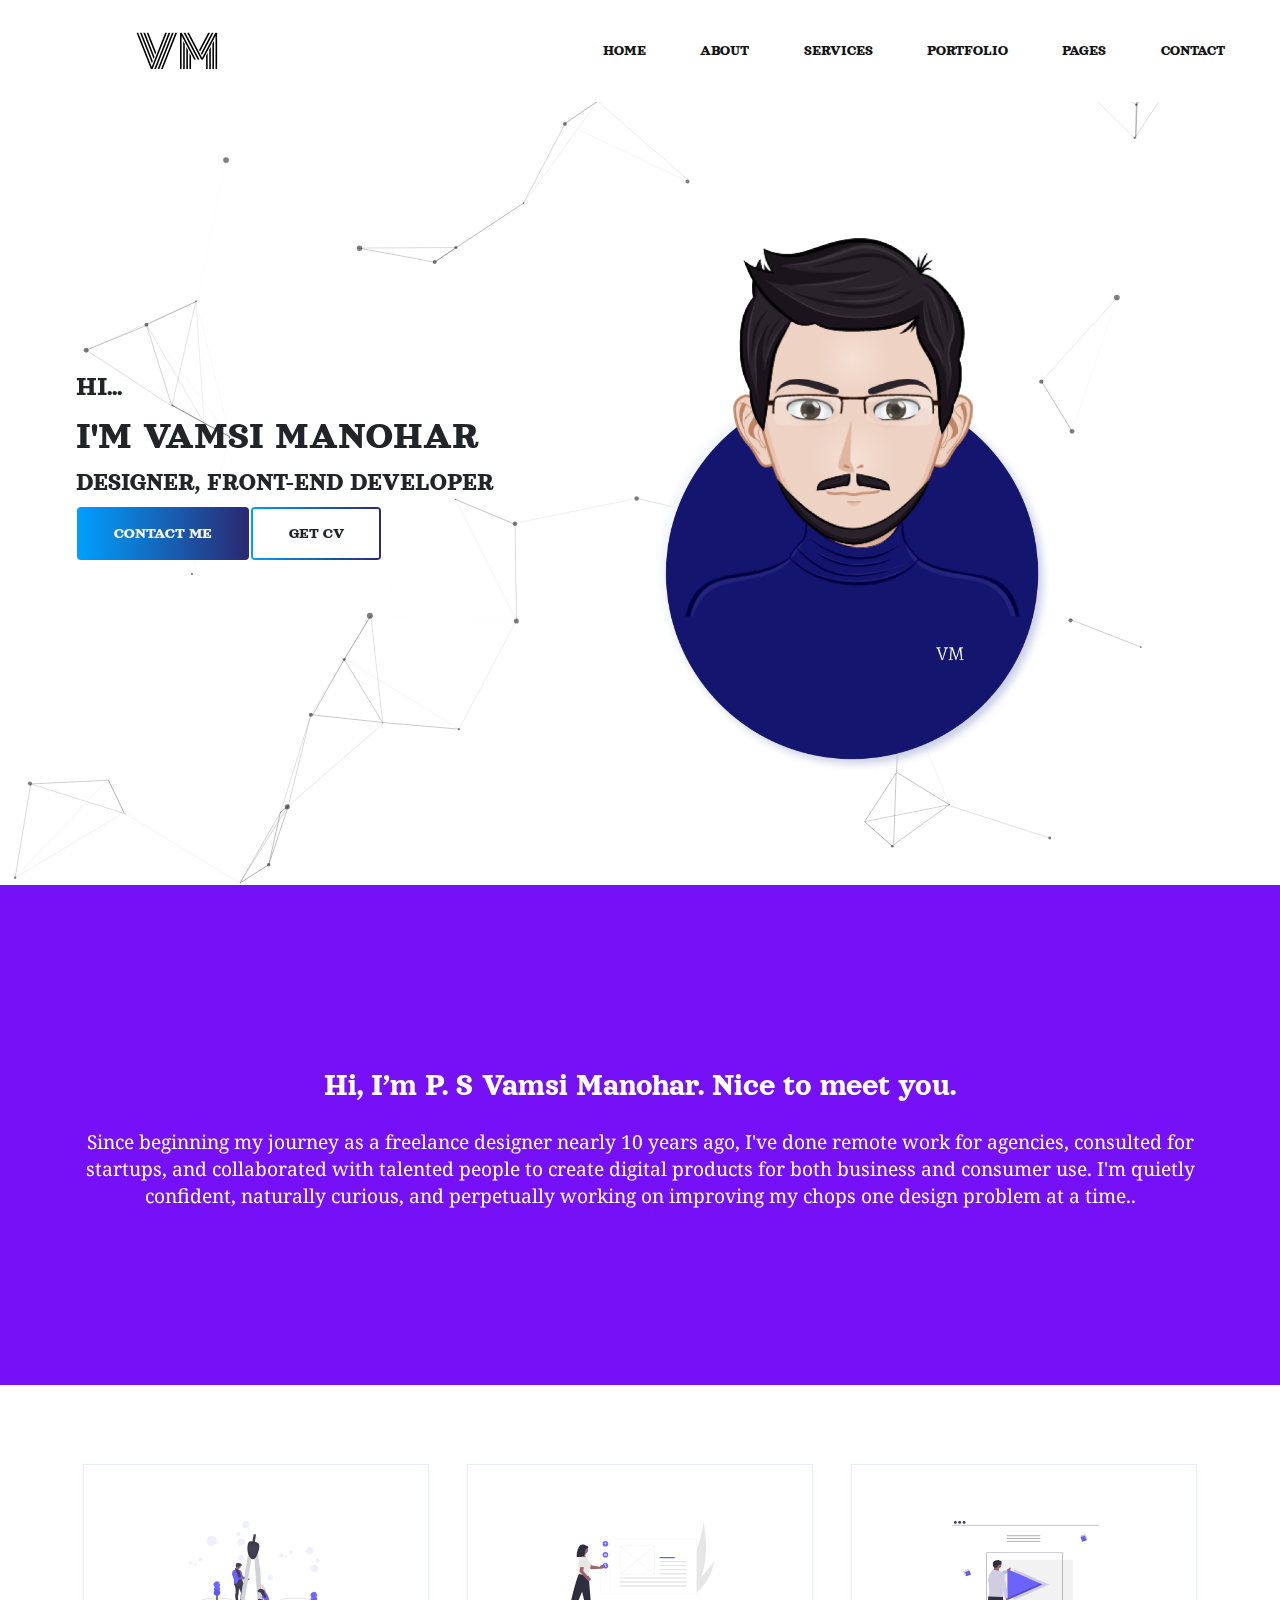
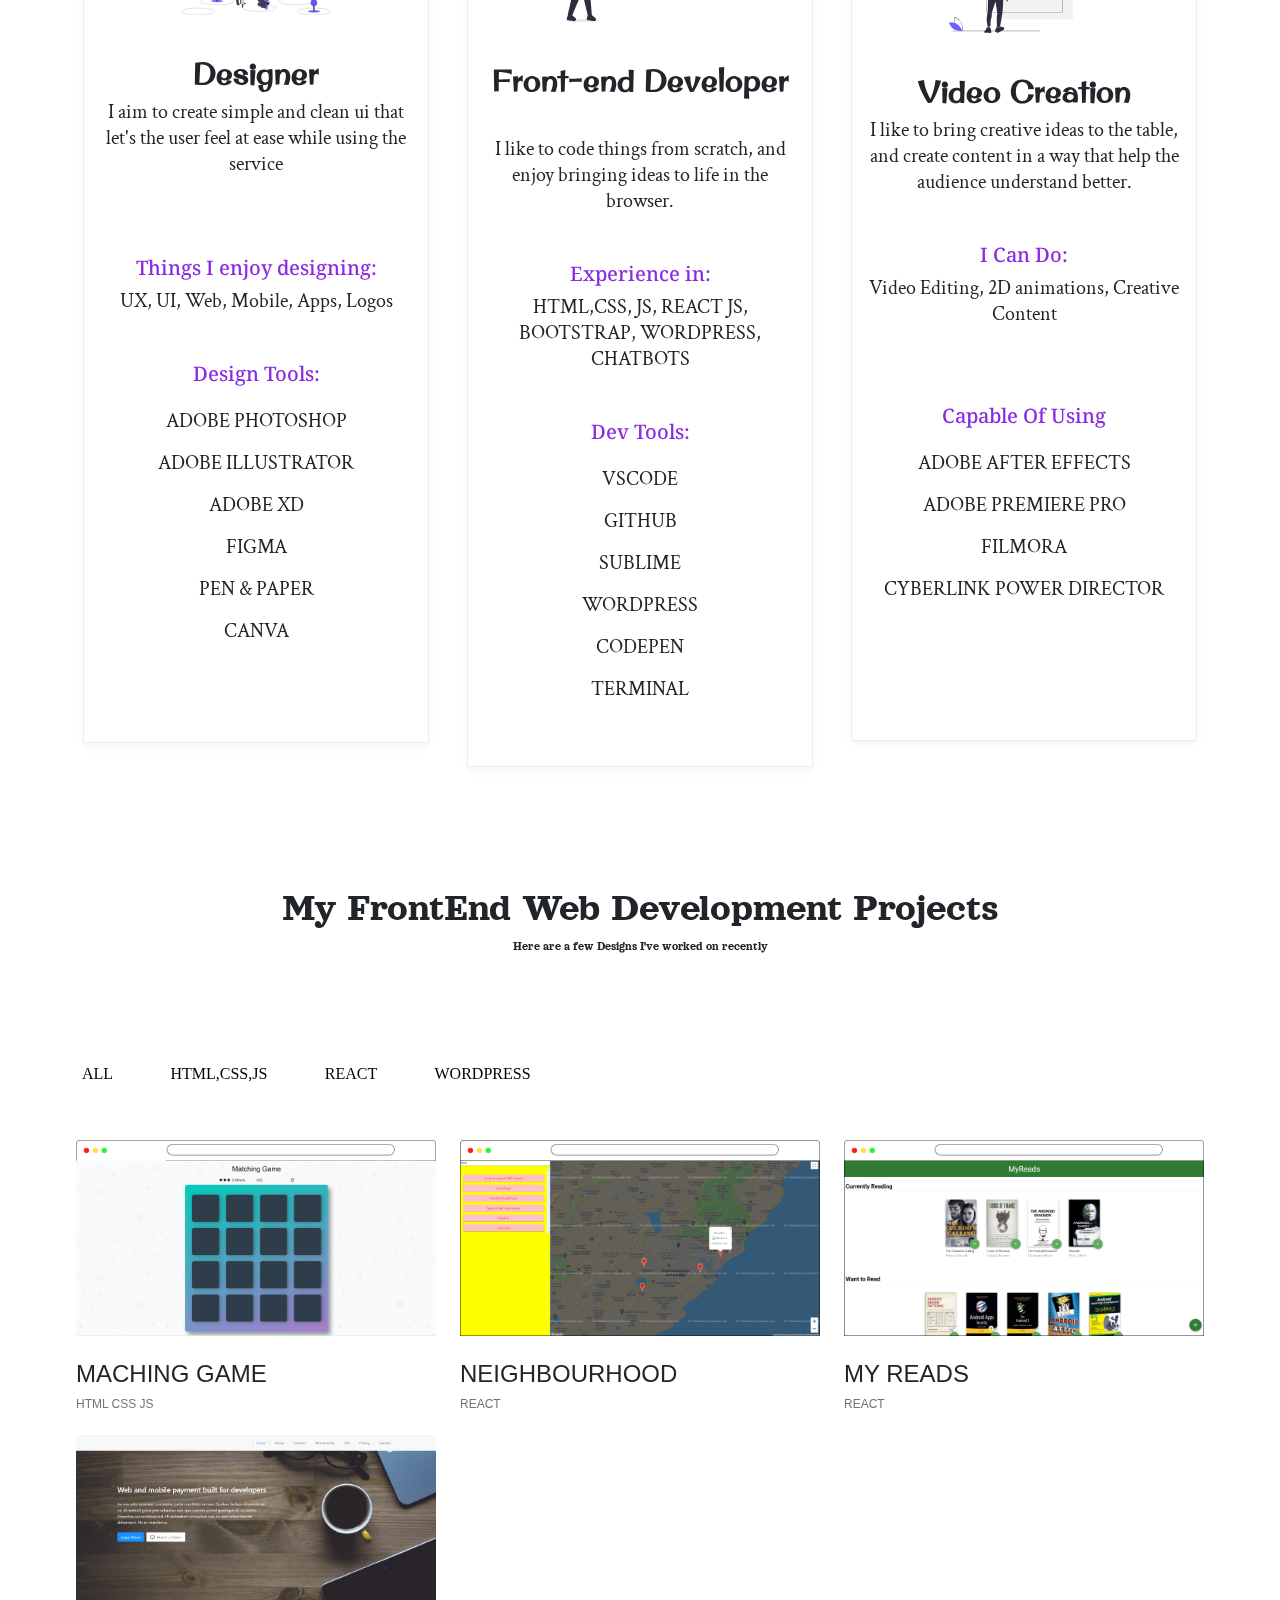
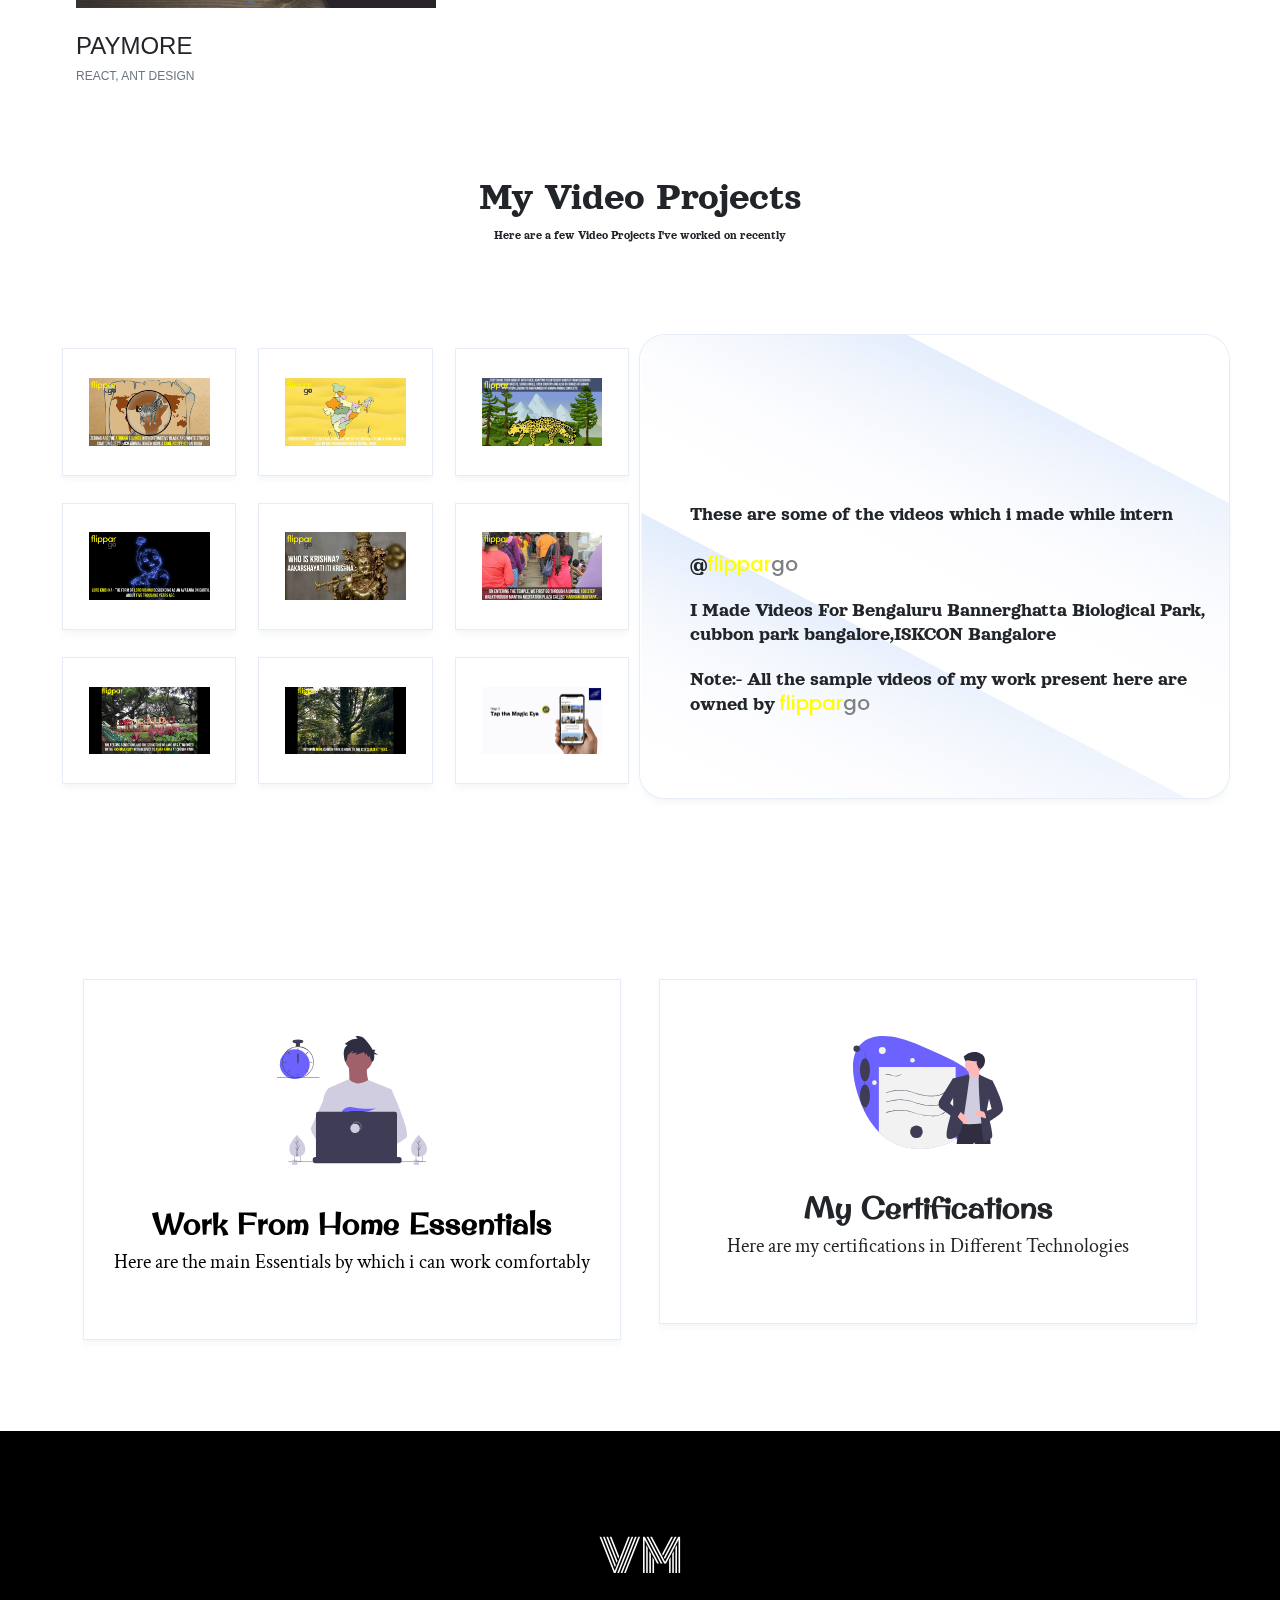
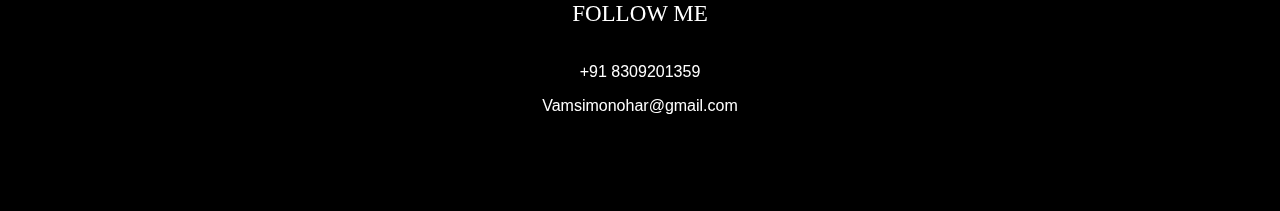
==== index.html @ 4be4fec1 "newly updated" ====
<!DOCTYPE html>
<html lang="en">
<head>
    <meta charset="UTF-8">
    <meta http-equiv="X-UA-Compatible" content="IE=edge">
    <meta name="viewport" content="width=device-width, initial-scale=1.0">
    <title>Vamsi Manohar</title>
    <link rel="stylesheet" href="./css/bootstrap.min.css">
    <link rel="stylesheet" href="style.css">
    <link rel="stylesheet" href="https://use.fontawesome.com/releases/v5.15.3/css/all.css" integrity="sha384-SZXxX4whJ79/gErwcOYf+zWLeJdY/qpuqC4cAa9rOGUstPomtqpuNWT9wdPEn2fk" crossorigin="anonymous">
    <link rel="stylesheet" href="css/ParticleStyle.css">
    <link rel="stylesheet" href="css/responsive.css">
    
</head>
<body>


  <!-----Start of Header------------------->
  <div id="particles-js"></div>
  <header class="header_area">
    <div class="main-menu">
      <nav class="navbar fixed-top navbar-expand-lg navbar-light">
          <div class="container-fluid">
            <a class="navbar-brand" id="logo" href="#"><img src="./img/VM (1).png" alt="logo"></a>
            <button class="navbar-toggler" type="button" data-bs-toggle="collapse" data-bs-target="#navbarNav" aria-controls="navbarNav" aria-expanded="false" aria-label="Toggle navigation">
              <span class="navbar-toggler-icon"></span>
            </button>
            <div class="collapse navbar-collapse" id="navbarNav">
              <ul class="navbar-nav">
                <li class="nav-item">
                  <a class="nav-link active" aria-current="page" href="#this1">Home</a>
                </li>
                <li class="nav-item">
                  <a class="nav-link" href="#">About</a>
                </li>
                <li class="nav-item">
                  <a class="nav-link" href="#">Services</a>
                </li>
                <li class="nav-item">
                  <a class="nav-link" href="#">Portfolio</a>
                </li>
                <li class="nav-item">
                  <a class="nav-link" href="#">Pages</a>
                </li>
                <li class="nav-item">
                  <a class="nav-link" href="#">Contact</a>
                </li>
              </ul>
          </div>
          </div>
        </nav>
    </div>
</header>

    <!-----End of Header------------------->

    <!-- Start main area -->

  <main class="site-main">
<!-- start banner -->
<section  class="site-banner" id="this1">
    <div  class="container">
        <div class="row">
            <div class="col-lg-6 col-md-12 site-title">
              <h3 class="title-text">HI...</h3>
                    <div class="title-text">
                        <h1 class="title-text text-uppercase">
                            I'M Vamsi Manohar
                        </h1>
                        <h4 class="title-text text-uppercase">
                          Designer, Front-end Developer 
                        </h4>
                        <div class="site-buttons">
                            <div class="d-flex flex-row flex-wrap">
                                <button type="button" class="btn button primary-button mr-4 text-uppercase" onclick="window.location.href='http://vamsimanohar.tech/pages/contactus.html';">Contact Me</button>
                                <button type="button" class="btn button secondary-button text-uppercase" >Get CV</button>
                            </div>
                        </div>
                    </div>
            </div>
            <div class="col-lg-6 col-md-12 banner-image">
                <img src="./img/avatar.png" class="img-fluid">
            </div>

        </div>
    </div>
</section>
<!-- end banner -->


<!-- start About -->
<section class="Intro-area ">
  <div class="container ">
    <div class="row">
      <div class="col-lg-12 text-center">
        <h1 class="IntroText">Hi, I’m P. S Vamsi Manohar. Nice to meet you.</h1>
        <p class="para">Since beginning my journey as a freelance designer nearly 10 years ago, I've done remote work for agencies, consulted for startups, and collaborated with talented people to create digital products for both business and consumer use. I'm quietly confident, naturally curious, and perpetually working on improving my chops one design problem at a time..</p>
      </div>
    </div>
  </div>
</section>

<section class="services-area"> 
      <div class="container services-list">
          <div class="row">
              <div class="col-lg-4 col-md-6 col-sm-12">
                  <div class="services">
                      <div class="sevices-img text-center py-4">
                          <img id="svgtype" src="./img/services/1.svg" alt="Services-1" width="150px">
                      </div>
                      <div class="card-body text-center">
                          <h5 class="stage-one">Designer</h5>
                          <p class="stage-p">
                            I aim to create simple and clean ui that let's the user feel at ease while using the service
                          </p>
                      </div>
                      <div class="card-body text-center" id="space">
                        <h5 class="stage-two">Things I enjoy designing:</h5>
                        <p class="stage-p">
                          UX, UI, Web, Mobile, Apps, Logos
                        </p>
                    </div>
                    <div class="card-body text-center" id="down1">
                      <h5 class="stage-two">Design Tools:</h5>
                      <br>
                      <p class="stage-q">
                       ADOBE PHOTOSHOP
                      </p>
                      <p class="stage-q">
                        ADOBE ILLUSTRATOR
                      </p>
                      <p class="stage-q">
                        ADOBE XD
                      </p>
                      <p class="stage-q">
                        FIGMA
                      </p>
                      <p class="stage-q">
                        PEN & PAPER
                      </p>
                      <p class="stage-q">
                        CANVA
                      </p>
                      
                  </div>
                    
                  </div>
              </div>
              <div class="col-lg-4 col-md-6 col-sm-12">
                <div class="services">
                    <div class="sevices-img text-center py-4">
                        <img src="./img/services/2.svg" alt="Services-1" width="150px">
                    </div>
                    <div class="card-body text-center">
                        <h5 class="stage-one">Front-end Developer</h5>
                        <p class="stage-p" id="space2">
                          I like to code things from scratch, and enjoy bringing ideas to life in the browser.
                        </p>
                    </div>
                    <div class="card-body text-center">
                      <h5 class="stage-two">Experience in:</h5>
                      <p class="stage-p">
                        HTML,CSS, JS, REACT JS, BOOTSTRAP, WORDPRESS, CHATBOTS
                      </p>
                  </div>
                  <div class="card-body text-center">
                    <h5 class="stage-two">Dev Tools:</h5>
                    <br>
                    <p class="stage-q">
                      VSCODE
                    </p>
                    <p class="stage-q">
                      GITHUB
                    </p>
                    <p class="stage-q">
                      SUBLIME
                    </p>
                    <p class="stage-q">
                      WORDPRESS
                    </p>
                    <p class="stage-q">
                      CODEPEN
                    </p>
                    <p class="stage-q">
                      TERMINAL
                    </p>
                    
                </div>
                  
                </div>
            </div>
            <div class="col-lg-4 col-md-6 col-sm-12">
              <div class="services">
                  <div class="sevices-img text-center py-4">
                      <img src="./img/services/3.svg" alt="Services-1" width="150px">
                  </div>
                  <div class="card-body text-center">
                      <h5 class="stage-one">Video Creation</h5>
                      <p class="stage-p">
                        I like to bring creative ideas to the table, and create content in a way that help the audience understand better.
                      </p>
                  </div>
                  <div class="card-body text-center" id="down2">
                    <h5 class="stage-two">I Can Do:</h5>
                    <p class="stage-p">
                      Video Editing, 2D animations, Creative Content
                    </p>
                </div>
                <div class="card-body text-center" id="down">
                  <h5 class="stage-two">Capable Of Using</h5>
                  <br>
                  <p class="stage-q">
                    ADOBE AFTER EFFECTS
                  </p>
                  <p class="stage-q">
                    ADOBE PREMIERE PRO
                  </p>
                  <p class="stage-q">
                    FILMORA
                  </p>
                  <p class="stage-q">
                    CYBERLINK POWER DIRECTOR
                  </p>
              </div>
                
              </div>
          </div>
          </div>
      </div>
  </div>
</section>

<section class="Intro-area1 ">
  <div class="container ">
    <div class="row">
      <div class="col-lg-12 text-center">
        <h1 class="IntroText">My FrontEnd Web Development Projects</h1>
        <p class="para">Here are a few Designs I've worked on recently</p>
      </div>
    </div>
  </div>
</section>

<section class="project-area">
  <div class="container">

      <div class="button-group">
          <button type="button" class="active" id="btn1" data-filter="*">All</button>
          <button type="button" data-filter=".popular">HTML,CSS,JS</button>
          <button type="button" data-filter=".latest">REACT</button>
          <button type="button" data-filter=".following">WORDPRESS</button>
      </div>

      <div class="row grid">
          <div class="col-lg-4 col-md-6 col-sm-12 element-item latest">
              <div class="our-project">
                  <div class="img">
                      <a class="test-popup-link" href="./img/w1.png">
                          <img src="./img/w1.png" alt="portfolio-1" class="img-fluid">
                      </a>
                  </div>
                  <div class="title py-4">
                      <h4 class="text-uppercase">Maching Game</h4>
                      <span class="text-secondary">HTML CSS JS</span>
                  </div>
              </div>
          </div>
          <div class="col-lg-4 col-md-6 col-sm-12 element-item popular">
              <div class="our-project">
                  <div class="img">
                      <a class="test-popup-link" href="./img/w2.png">
                          <img src="./img/w2.png" alt="portfolio-2" class="img-fluid">
                      </a>
                  </div>
                  <div class="title py-4">
                      <h4 class="text-uppercase">Neighbourhood</h4>
                      <span class="text-secondary">REACT</span>
                  </div>
              </div>
          </div>
          <div class="col-lg-4 col-md-6 col-sm-12 element-item popular">
              <div class="our-project">
                  <div class="img">
                      <a class="test-popup-link" href="./img/w3.png">
                          <img src="./img/w3.png" alt="portfolio-3" class="img-fluid">
                      </a>
                  </div>
                  <div class="title py-4">
                      <h4 class="text-uppercase">My Reads</h4>
                      <span class="text-secondary">REACT</span>
                  </div>
              </div>
          </div>
          <div class="col-lg-4 col-md-6 col-sm-12 element-item upcoming">
              <div class="our-project">
                  <div class="img">
                      <a class="test-popup-link" href="./img/w4.png">
                          <img src="./img/w4.png" alt="portfolio-4" class="img-fluid">
                      </a>
                  </div>
                  <div class="title py-4">
                      <h4 class="text-uppercase">PayMore</h4>
                      <span class="text-secondary">REACT, ANT DESIGN</span>
                  </div>
              </div>
          </div>
      </div>
  </div>
</section>
<br>
<br>

<section class="Intro-area1 ">
  <div class="container ">
    <div class="row">
      <div class="col-lg-12 text-center">
        <h1 class="IntroText">My Video Projects</h1>
        <p class="para">Here are a few Video Projects I've worked on recently</p>
      </div>
    </div>
  </div>
</section>

<section class="brand-area">
  <div class="container-fluid">
    <div class="row" >
      <div class="col-xl-6 col-lg-12 col-md-12">
        <div class="first-row row">
            <div class="col-lg-4 col-md-6 col-sm-6">
                <div class="single-brand">
                    <img src="./img/brands/1.png"data-bs-toggle="modal" data-bs-target="#modal1" alt="duoas">
                </div>
            </div>
            <div class="col-lg-4 col-md-6 col-sm-6">
                <div class="single-brand">
                    <img src="./img/brands/2.png" data-bs-toggle="modal" data-bs-target="#modal2" alt="Brand-2 ">
                </div>
            </div>
            <div class="col-lg-4 col-md-6 col-sm-6">
                <div class="single-brand">
                    <img src="./img/brands/3.png"data-bs-toggle="modal" data-bs-target="#modal3" alt="Brand-3 ">
                </div>
            </div>
            <div class="col-lg-4 col-md-6 col-sm-6">
                <div class="single-brand">
                    <img src="./img/brands/4.png"data-bs-toggle="modal" data-bs-target="#modal4" alt="Brand-4">
                </div>
            </div>
            <div class="col-lg-4 col-md-6 col-sm-6">
                <div class="single-brand">
                    <img src="./img/brands/5.png"data-bs-toggle="modal" data-bs-target="#modal5" alt="Brand-5 ">
                </div>
            </div>
            <div class="col-lg-4 col-md-6 col-sm-6">
                <div class="single-brand">
                    <img src="./img/brands/6.png"data-bs-toggle="modal" data-bs-target="#modal6" alt="Brand-6">
                </div>
            </div>
            <div class="col-lg-4 col-md-6 col-sm-6">
                <div class="single-brand">
                    <img src="./img/brands/7.png"data-bs-toggle="modal" data-bs-target="#modal7" alt="Brand-7 ">
                </div>
            </div>
            <div class="col-lg-4 col-md-6 col-sm-6">
                <div class="single-brand">
                    <img src="./img/brands/8.png"data-bs-toggle="modal" data-bs-target="#modal8" alt="Brand-8 ">
                </div>
            </div>
            <div class="col-lg-4 col-md-6 col-sm-6">
                <div class="single-brand">
                    <img src="./img/brands/9.png"data-bs-toggle="modal" data-bs-target="#modal9" alt="Brand-9">
                </div>
            </div>
        </div>
    </div>
      <div class="col-xl-6 col-lg-12 col-md-12 " id="redbox">
        <div class="experience-area" id="redbox-text">
            <h5 id="h5line">These are some of the videos which i made while intern @<span class="interncolor">flippar</span><span class="interncolor2">go</span></h5>
            <h5>I Made Videos For Bengaluru Bannerghatta Biological Park, cubbon park bangalore,ISKCON Bangalore</h5>
            <br>
            <h5 >Note:- All the sample videos of my work present here are owned by <span class="interncolor">flippar</span><span class="interncolor2">go</span></h5>
          </div>
          <div class="d-flex flex-row flex-wrap call-area">
            <span></span>
          </div>
        </div>
      </div>
    </div>
  </div>
</section>

<!-- Button trigger modal -->
<!-- <button type="button" class="btn btn-primary" data-bs-toggle="modal" data-bs-target="#exampleModal">
  Launch demo modal
</button> -->

<!-- Modal -->
<div class="modal fade" id="modal1">
  <div class="modal-dialog modal-dialog-centered" role="document">
    <div class="modal-content">
      <div class="modal-body">
        <video width="100%" controls>
          <source src="./video/1.mp4" type="video/mp4">
        </video>
      </div>
    </div>
  </div>
</div>

<div class="modal fade" id="modal2">
  <div class="modal-dialog modal-dialog-centered" role="document">
    <div class="modal-content">
      <div class="modal-body">
        <video width="100%" controls>
          <source src="./video/2.mp4" type="video/mp4">
        </video>
      </div>
    </div>
  </div>
</div>

<div class="modal fade" id="modal3">
  <div class="modal-dialog modal-dialog-centered" role="document">
    <div class="modal-content">
      <div class="modal-body">
        <video width="100%" controls>
          <source src="./video/3.mp4" type="video/mp4">
        </video>
      </div>
    </div>
  </div>
</div>

<div class="modal fade" id="modal4">
  <div class="modal-dialog modal-dialog-centered" role="document">
    <div class="modal-content">
      <div class="modal-body">
        <video width="100%" controls>
          <source src="./video/4.mp4" type="video/mp4">
        </video>
      </div>
    </div>
  </div>
</div>

<div class="modal fade" id="modal5">
  <div class="modal-dialog modal-dialog-centered" role="document">
    <div class="modal-content">
      <div class="modal-body">
        <video width="100%" controls>
          <source src="./video/5.mp4" type="video/mp4">
        </video>
      </div>
    </div>
  </div>
</div>

<div class="modal fade" id="modal6">
  <div class="modal-dialog modal-dialog-centered" role="document">
    <div class="modal-content">
      <div class="modal-body">
        <video width="100%" controls>
          <source src="./video/6.mp4" type="video/mp4">
        </video>
      </div>
    </div>
  </div>
</div>

<div class="modal fade" id="modal7">
  <div class="modal-dialog modal-dialog-centered" role="document">
    <div class="modal-content">
      <div class="modal-body">
        <video width="100%" controls>
          <source src="./video/7.mp4" type="video/mp4">
        </video>
      </div>
    </div>
  </div>
</div>

<div class="modal fade" id="modal8">
  <div class="modal-dialog modal-dialog-centered" role="document">
    <div class="modal-content">
      <div class="modal-body">
        <video width="100%" controls>
          <source src="./video/8.mp4" type="video/mp4">
        </video>
      </div>
    </div>
  </div>
</div>

<div class="modal fade" id="modal9">
  <div class="modal-dialog modal-dialog-centered" role="document">
    <div class="modal-content">
      <div class="modal-body">
        <video width="100%" controls>
          <source src="./video/9.mp4" type="video/mp4">
        </video>
      </div>
    </div>
  </div>
</div>

</div>

<!-- PLACE Here -->



<section class="services-area"> 
  <div class="container services-list">
      <div class="row">
          <div class="col-lg-6 col-md-6 col-sm-12">
            <a href="https://google.com" style="color: black; text-decoration: none;" >
              <div class="services">
                  <div class="sevices-img text-center py-4">
                      <img id="svgtype" src="./img/services/4.svg" alt="Services-1" width="150px">
                  </div>
                  <div class="card-body text-center">
                      <h5 class="stage-one">Work From Home Essentials</h5>
                      <p class="stage-p">
                        Here are the main Essentials by which i can work comfortably
                      </p>
                    </div>  
              </div>
            </a>
          </div>
          <div class="col-lg-6 col-md-6 col-sm-12">
            <a href="./pages/certificate.html" style="color: black; text-decoration: none;" ></a>
            <div class="services">
                <div class="sevices-img text-center py-4">
                    <img src="./img/services/5.svg" alt="Services-1" width="150px">
                </div>
                <div class="card-body text-center">
                    <h5 class="stage-one">My Certifications</h5>
                    <p class="stage-p">
                      Here are my certifications in Different Technologies
                    </p>
                </div> 
            </div>
            <br>
            <br>
          </a>
        </div>
      </div>
  </div>
</div>
</section>


<!-- END OF THIS -->


<!-- end about -->


  </main>
  <footer class="footer-area">
    <div class="container">
        <div class="">
            <div class="site-logo text-center py-4">
                <a href="#"><img src="./img/VM (2).png" alt="logo"></a>
            </div>
            <div class="social text-center">
                <h5 class="text-uppercase">Follow me</h5>
                <a href="https://github.com/vamsimanohar9"><i class="fab fa-github"></i></a>
                <a href="https://www.linkedin.com/in/itsmevamsi/"><i class="fab fa-linkedin"></i></a>
                <a href="https://www.instagram.com/vamsi.manohar/"><i class="fab fa-instagram"></i></a>
                <a href="https://www.youtube.com/newlycharge"><i class="fab fa-youtube"></i></a>
            </div>
            <div class="copyrights text-center">
                <p class="para5">
                    +91 8309201359
                </p>
                <p class="para5">
                  Vamsimonohar@gmail.com
              </p>
            </div>
        </div>
    </div>
</footer>
  <!-- End Main area -->
  <!----Jquery File-->
    <script src="./js/jquery.3.4.1.js"></script>

  <!----Bootstrap js file-->
  <script src="./js/bootstrap.min.js"></script>  
  <script>
    particlesJS.load('particles-js', 'particles.json',
        function(){
            console.log("particles.json loaded...");
        });
    </script>
  <script src="./js/cdn.js"></script>
  <script src="./js/particleStyle.js"></script>
  <script src="./js/isotope.js"></script>
  <script src="./js/main.js"> </script>
</body>
</html>
---- style.css ----
@import url(./fonts.css);
@import url("https://fonts.googleapis.com/css2?family=Orelega+One&display=swap");
@import url("https://fonts.googleapis.com/css2?family=Noto+Serif&family=Original+Surfer&display=swap");
@import url("https://fonts.googleapis.com/css2?family=Original+Surfer&display=swap");
@import url("https://fonts.googleapis.com/css2?family=Crimson+Text:ital@1&display=swap");
@import url("https://fonts.googleapis.com/css2?family=Poppins:wght@600&display=swap");

/* main css portion */

html,
body {
  margin: 0%;
  box-sizing: border-box;
  width: 100%;
  height: 100%;
}

/* CSS Variables */

:root {
  --primary-color: #4458dc;
  --primary-color2: #470bbe;
  --title-color: #141313;
  --text-color: #777777;
  --border-color: #201f1f17;
  --gradient-color: linear-gradient(90deg, #009ffd 0%, #2a2a72 100%);
  --shadow-color: 0px 10px 30px rgba(118, 85, 225, 0.3);
  --box-shadow: 0px 10px 30px rgba(57, 56, 61, 0.205);

  /* font family variables. */
  --roboto: "Roboto", cursive;
}

/* main css portion */

.navbar-nav {
  margin-left: auto;
}
.header_area {
  padding-bottom: 120px;
}

/* Start Navigation */

.header_area .main-menu .navbar .navbar-brand {
  padding: 0 2rem 0 5rem;
}

.header_area .main-menu .navbar {
  padding: 1rem 10rem;
  background-color: white;
}

.header_area .main-menu .nav-item .nav-link {
  font-size: 15px;
  font-family: "Orelega One", cursive;
  text-transform: uppercase;
  padding: 1.7rem;
  color: var(--title-color);
}

.header_area .main-menu .navbar-nav .active a {
  background: var(--gradient-color);
  -webkit-background-clip: text;
  -webkit-text-fill-color: transparent;
  background-clip: text;
}

.header_area .main-menu .navbar-nav a:hover {
  background: var(--gradient-color);
  -webkit-background-clip: text;
  -webkit-text-fill-color: transparent;
  background-clip: text;
}

/* end navigation */
/* End Navigation */

/* Start Main Area */

/* banner-area */
.site-main .site-banner {
}
.site-main .site-banner .site-title h3 {
  padding-top: 250px;
  font-family: "Orelega One", cursive;
}

.site-main .site-banner .site-title h4 {
  font-size: 25px;
  font-family: "Orelega One", cursive;
}

.site-main .site-banner .banner-image > img {
  padding: 7rem 0;
  width: 25rem;
}

.title-text {
  font: normal bold 50px;
  font-family: "Orelega One", cursive;
}

.button {
  padding: 0.8rem 2.2rem;
  position: relative;
  border: 3px solid transparent;
  border-radius: 4px;
}

.button.primary-button {
  background: var(--gradient-color);
  background-clip: padding-box;
  color: whitesmoke;
  transition: background 0.6s ease;
}

.button.primary-button:hover {
  background: white;
  background-clip: padding-box;
  color: black;
}

.button.primary-button::after,
.button.secondary-button::after {
  position: absolute;
  top: -2px;
  left: -2px;
  bottom: -2px;
  right: -2px;
  background: var(--gradient-color);
  content: "";
  z-index: -1;
  border-radius: 4px;
}

.button.secondary-button {
  background: white;
  background-clip: padding-box;
  transition: background 0.6s ease;
}

.button.secondary-button:hover {
  background: var(--gradient-color);
  color: white;
  box-shadow: (--box-shadow);
}

/* end banner area */

/* start About */
.aboutArea {
  padding-top: 100px;
}

.abouttext {
  width: 200px;
  font-size: 50px;
  text-transform: uppercase;
}

/* end about */

.site-main .Intro-area {
  background-color: #7510f7;
  position: relative;
  display: grid;
  place-items: center;
  height: 500px;
}
.site-main .Intro-area .IntroText {
  color: white;
  font-family: "Orelega One", cursive;
  padding-top: 20px;
  font-size: 2rem;
}

.site-main .Intro-area .para {
  font-size: 1.2rem;
  font-family: "Noto Serif", serif;
  padding-top: 15px;
  color: white;
}
/* End Main area */

/* Services Area */

.site-main > .services-area .services {
  background: white;
  box-shadow: 0 5px 5px 0 rgb(233 240 243 / 50%), 0 0 0 1px #e6ecf8;
  padding: 2rem 0;
  margin: 5rem 0.5rem;
  transition: box-shadow 0.7s ease;
}

.site-main > .services-area .services:hover {
  box-shadow: var(--box-shadow);
}

.stage-one {
  font-family: "Original Surfer", cursive;
  font-weight: bold;
  font-size: 30px;
}

.stage-p {
  font-family: "Crimson Text", serif;
  font-size: 20px;
}

.stage-two {
  color: blueviolet;
  font-family: "Noto Serif", serif;
}
.stage-q {
  font-family: "Crimson Text", serif;
  font-size: 20px;
}
#space {
  padding-top: 47px;
}
#space2 {
  padding-top: 30px;
}

#down {
  padding-bottom: 90px;
}
#down2 {
  padding-bottom: 45px;
}
#down1 {
  padding-bottom: 50px;
}
/* Start Brand Area */

.site-main .brand-area {
  padding-left: 20rem;
  padding-top: 5rem;
  margin-bottom: 4rem;
}

.site-main .brand-area .first-row .col-lg-4 {
  display: flex;
  justify-content: center;
}

.site-main .brand-area .first-row .col-lg-4 > .single-brand {
  box-shadow: 0 5px 5px 0 rgb(233 240 243 / 50%), 0 0 0 1px #e6ecf8;
  text-align: center;
  padding: 1.8rem 0rem;
  margin: 0.9rem 0;
  cursor: pointer;
  transition: transform 0.4s ease;
}

.site-main .brand-area .first-row .col-lg-4 > .single-brand > img {
  width: 70%;
}

.site-main .brand-area .first-row .col-lg-4 > .single-brand:hover {
  box-shadow: var(--box-shadow);
  transform: scale(1.1);
}
#redbox {
  display: flex;
  align-items: center;
  justify-content: center;
  font-family: "Orelega One", cursive;
  padding-left: 50px;
  border-radius: 25px;
  background: url(../img/BG-2.jpg);
  box-shadow: 0 5px 5px 0 rgb(233 240 243 / 50%), 0 0 0 1px #e6ecf8;
}

#redbox-text {
  padding-top: 5rem;
}
#brand-row {
  padding-top: 6rem;
}

#h5line {
  line-height: 50px;
}
.interncolor {
  color: yellow;
  font-family: "Poppins", sans-serif;
}
.interncolor2 {
  font-family: "Poppins", sans-serif;
  color: gray;
}

.site-main .project-area .button-group button {
  background: transparent;
  border: none;
  font: normal 500 16px/130px var(--roboto);
  text-transform: uppercase;
}

.site-main .project-area .button-group button + button {
  padding-left: 3rem;
}

.Intro-area1 {
  font-family: "Orelega One", cursive;
  margin-bottom: 3%;
  margin-top: 3%;
}

footer.footer-area {
  padding: 5rem 0;
  background: black;
}

footer.footer-area .social h5 {
  font: normal 500 23px/ 30px var(--roboto);
  color: white;
}

footer.footer-area .social a > i {
  font-size: 22px;
  padding: 2rem;
  color: white;
}

footer.footer-area .social a:hover > i {
  color: var(--gradient-color);
}
.para5 {
  color: white;
  font-size: 1rem;
}
.wow1 {
  box-shadow: 0 2px 4px 0 rgba(0, 0, 0, 0.2), 0 6px 20px 0 rgba(0, 0, 0, 0.19);
}
.wow2 {
  box-shadow: 0 2px 4px 0 rgba(0, 0, 0, 0.2), 0 6px 20px 0 rgba(0, 0, 0, 0.19);
}

.boxcontainer {
  margin: 0;
  display: flex;
  justify-content: center;
  align-items: center;
  width: 90%;
  display: grid;
  grid-gap: 50px;
}
/* End Brand Area */
/* End Services Area */
---- css/ParticleStyle.css ----
/* ---- reset ---- */
body {
  margin: 0;
  font: normal 75% Arial, Helvetica, sans-serif;
}
canvas {
  display: block;
  vertical-align: bottom;
} /* ---- particles.js container ---- */
#particles-js {
  z-index: -1;
  position: absolute;
  width: 100%;
  height: 100%;
  background-color: #ffffff;
  background-image: url("");
  background-repeat: no-repeat;
  background-size: cover;
  background-position: 50% 50%;
}
---- css/responsive.css ----
/* if the viewport is equal to 340px or less than that */
@media only screen and (max-width: 340px) {
  .header_area .main-menu .navbar,
  .header_area .main-menu .navbar .navbar-brand,
  .site-main .subscribe-us-area .subscribe .subscribe-title,
  .site-main .subscribe-us-area .subscribe .subscribe-title p,
  h4,
  .site-main .services-area,
  .site-main .subscribe-us-area .subscribe {
    padding: 2%;
    margin: 0%;
  }

  .site-main .site-banner .site-title h1 {
    font-size: 41px;
  }

  .site-main .subscribe-us-area .subscribe form .input-textbox input {
    width: 15rem !important;
  }

  .site-main > .services-area .services {
    width: 13rem;
  }
}

/* if the viewport is equal to 340px or less than that */
@media only screen and (max-width: 792px) {
  .site-main .about-area .about-title h2 > span {
    font-size: 31px;
    letter-spacing: 10px;
  }

  .site-main .brand-area .experience-area .years-area {
    padding-left: 1%;
    width: 49%;
  }

  .site-main .brand-area .experience-area .bg-panel {
    margin-left: 30%;
    width: 80%;
  }

  .site-main .brand-area .experience-area .call-area {
    padding-left: 3%;
  }

  .site-main .project-area .button-group button {
    font: normal 500 18px/40px var(--roboto);
  }

  .site-main .about-area .about-title p {
    padding: 0%;
  }

  .site-main .subscribe-us-area .subscribe form .input-textbox input {
    width: 20rem;
    margin: 5%;
  }
}

/* if the viewport is equal to 1910px or less than that */
@media only screen and (max-width: 1910px) {
  .header_area .main-menu .navbar {
    padding: 1rem;
  }

  .container {
    max-width: 90%;
  }

  .site-main .brand-area,
  .site-main .services-area .services-title,
  .site-main .about-area {
    padding: 3% 4%;
  }
}
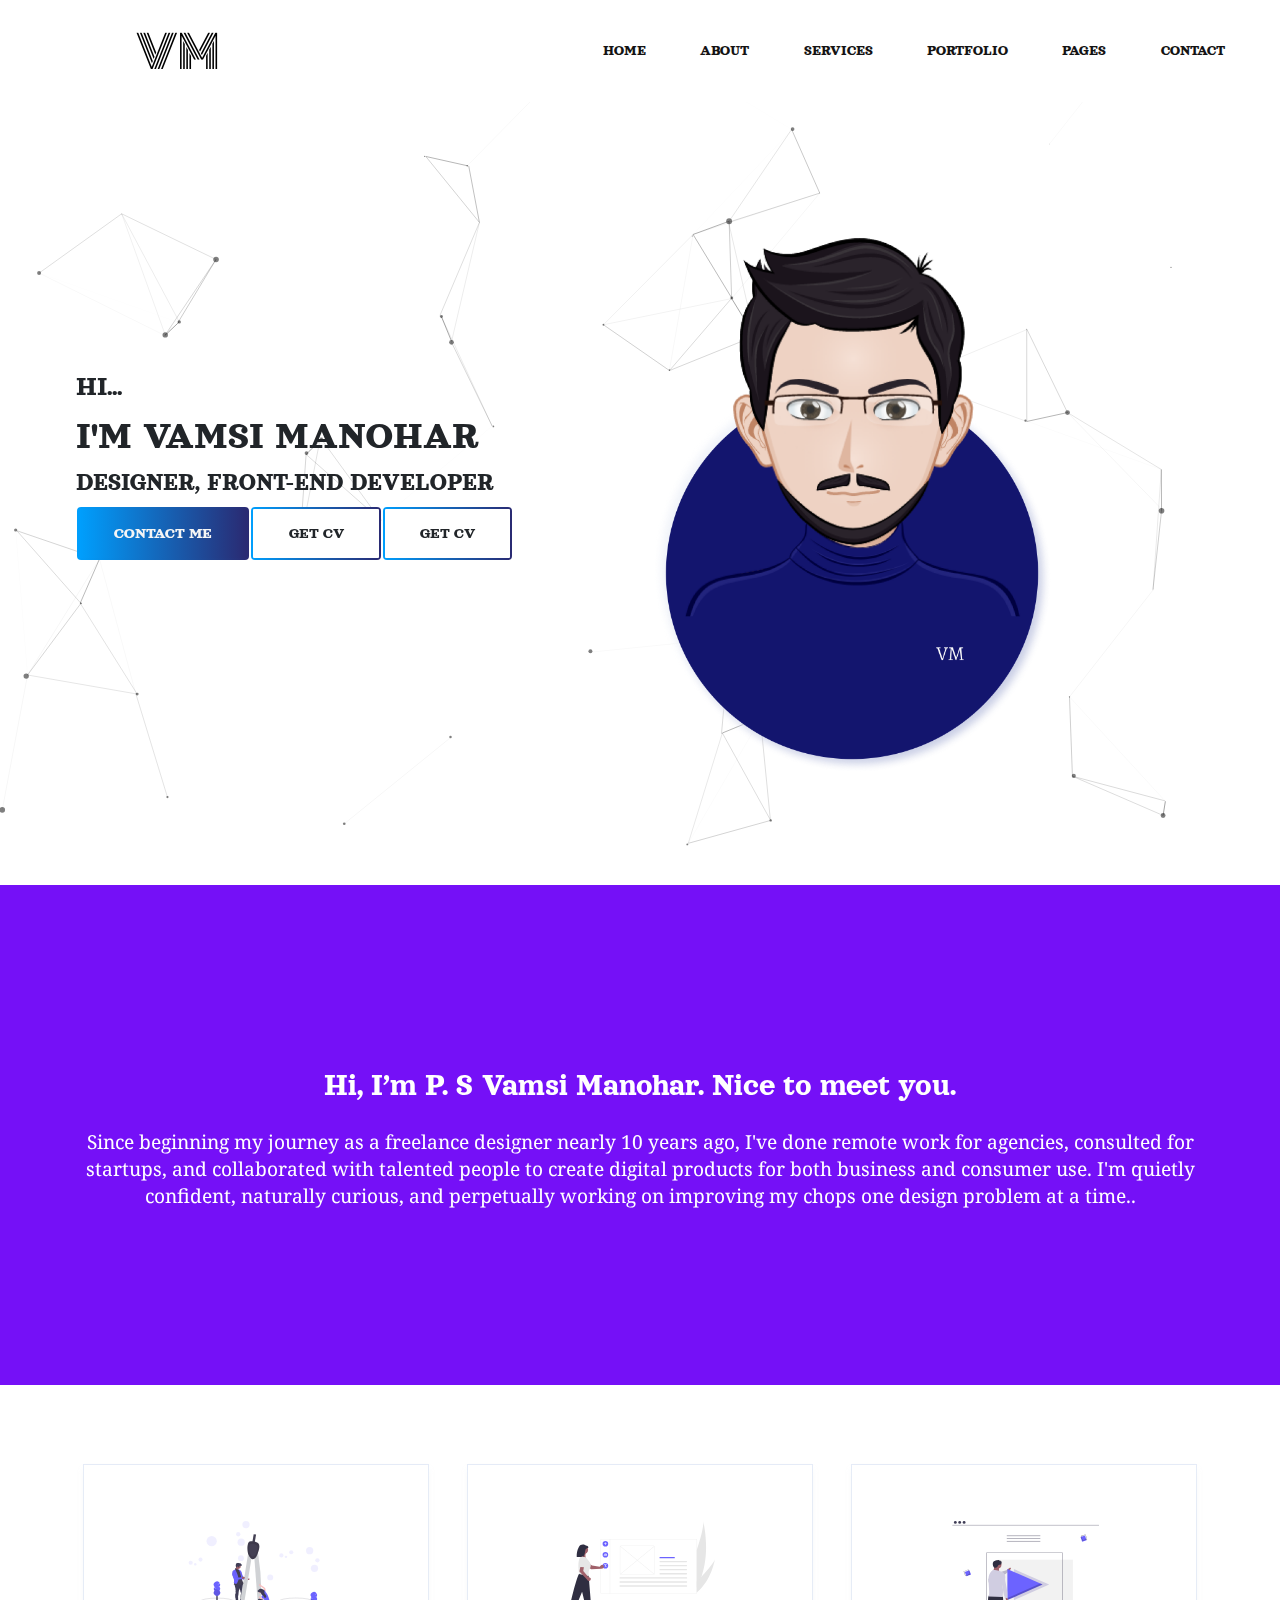
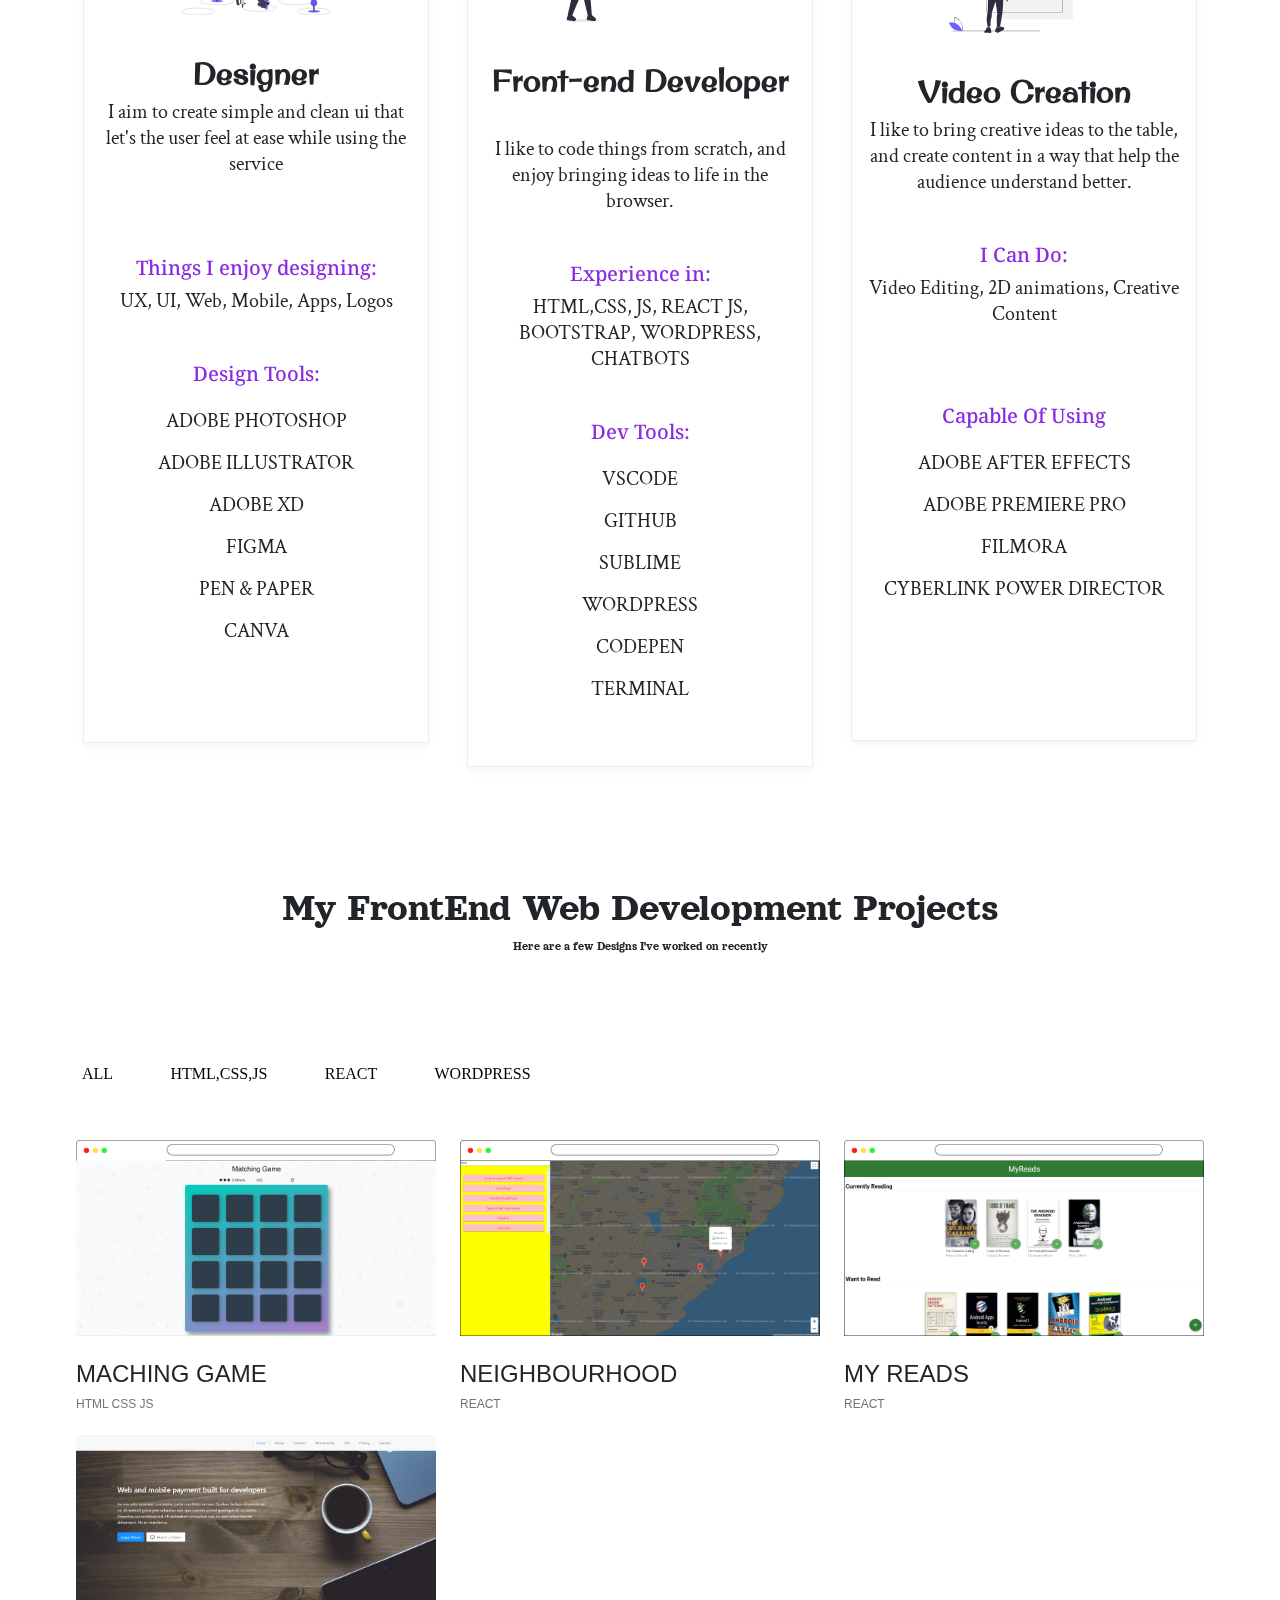
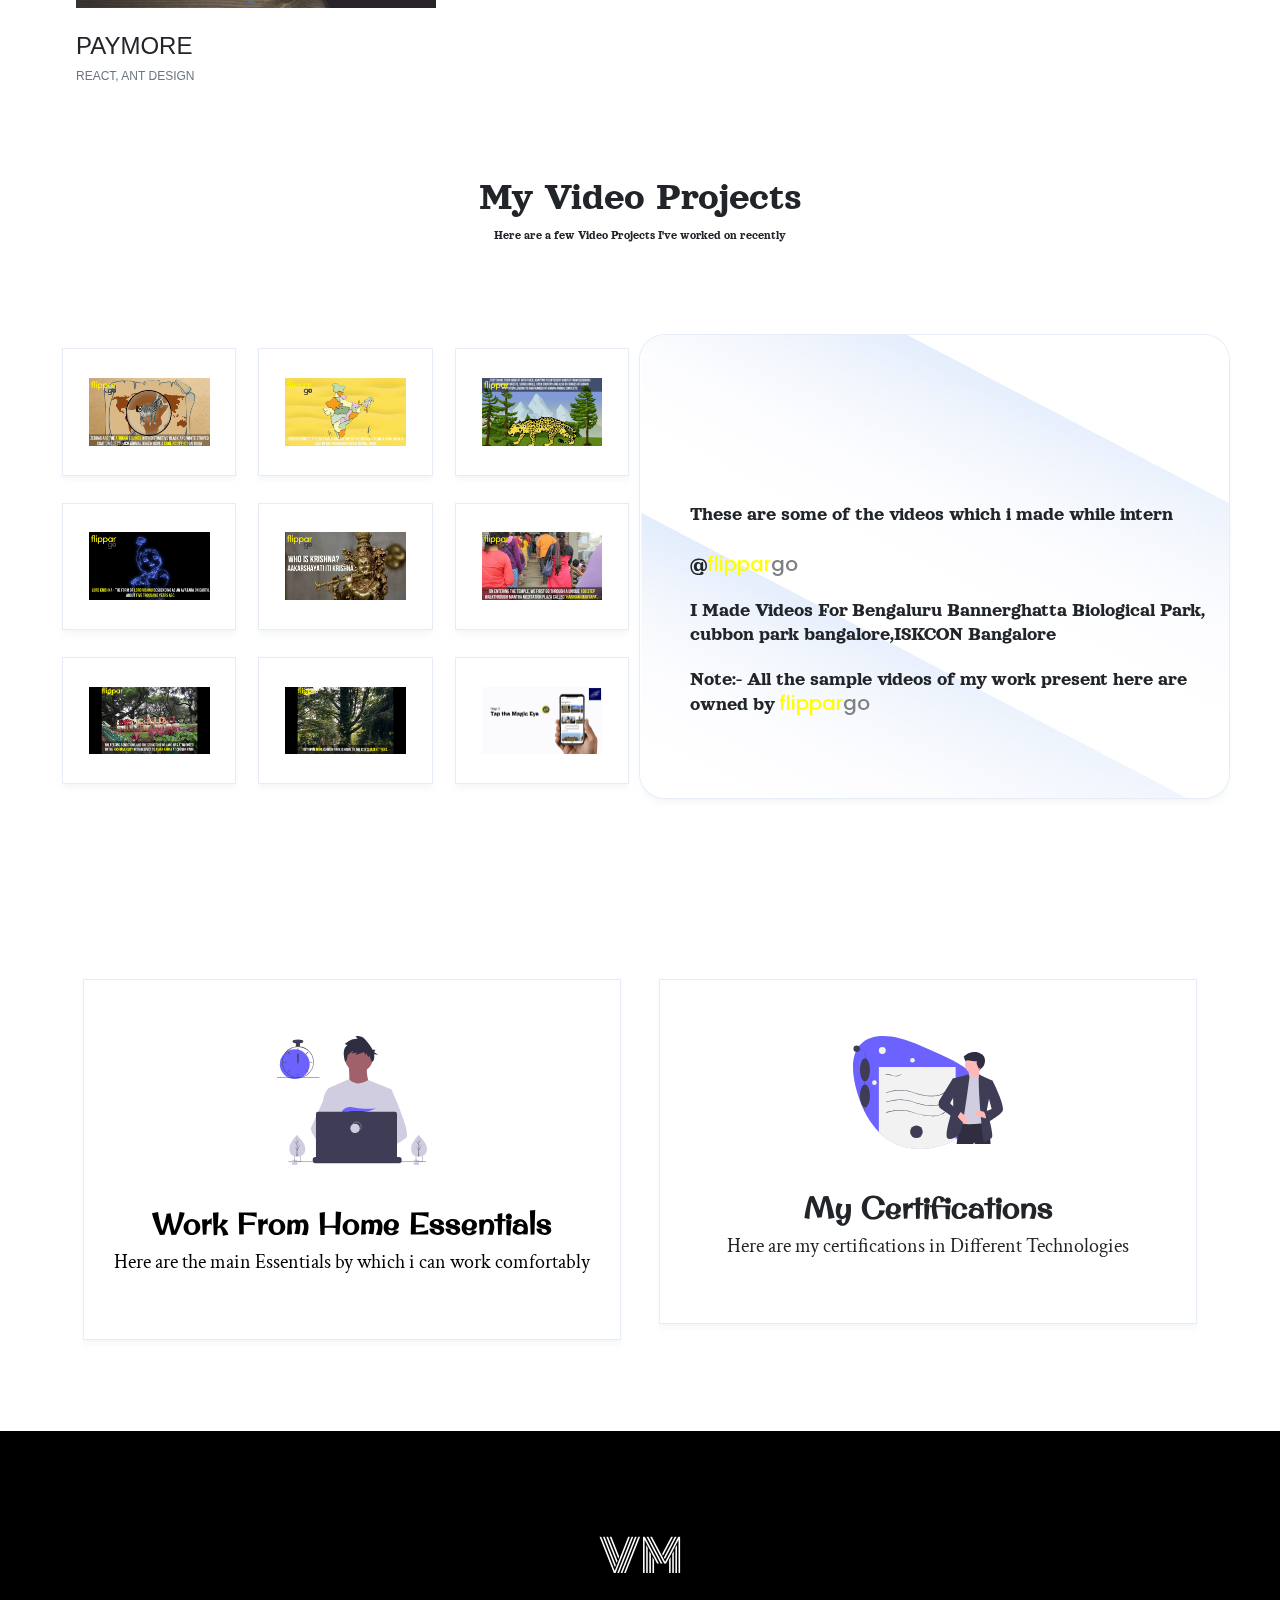
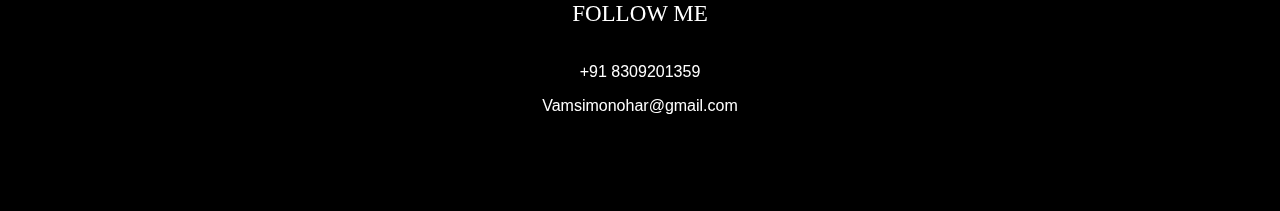
==== commit 9af5b542: "newup" ====
--- a/index.html
+++ b/index.html
@@ -74,6 +74,7 @@
                             <div class="d-flex flex-row flex-wrap">
                                 <button type="button" class="btn button primary-button mr-4 text-uppercase" onclick="window.location.href='http://vamsimanohar.tech/pages/contactus.html';">Contact Me</button>
                                 <button type="button" class="btn button secondary-button text-uppercase" >Get CV</button>
+                                <button type="button" class="btn button secondary-button text-uppercase" onclick="window.location.href='http://vamsimanohar.tech/resume/VamsiManohar_resume.pdf';" >Get CV</button>
                             </div>
                         </div>
                     </div>
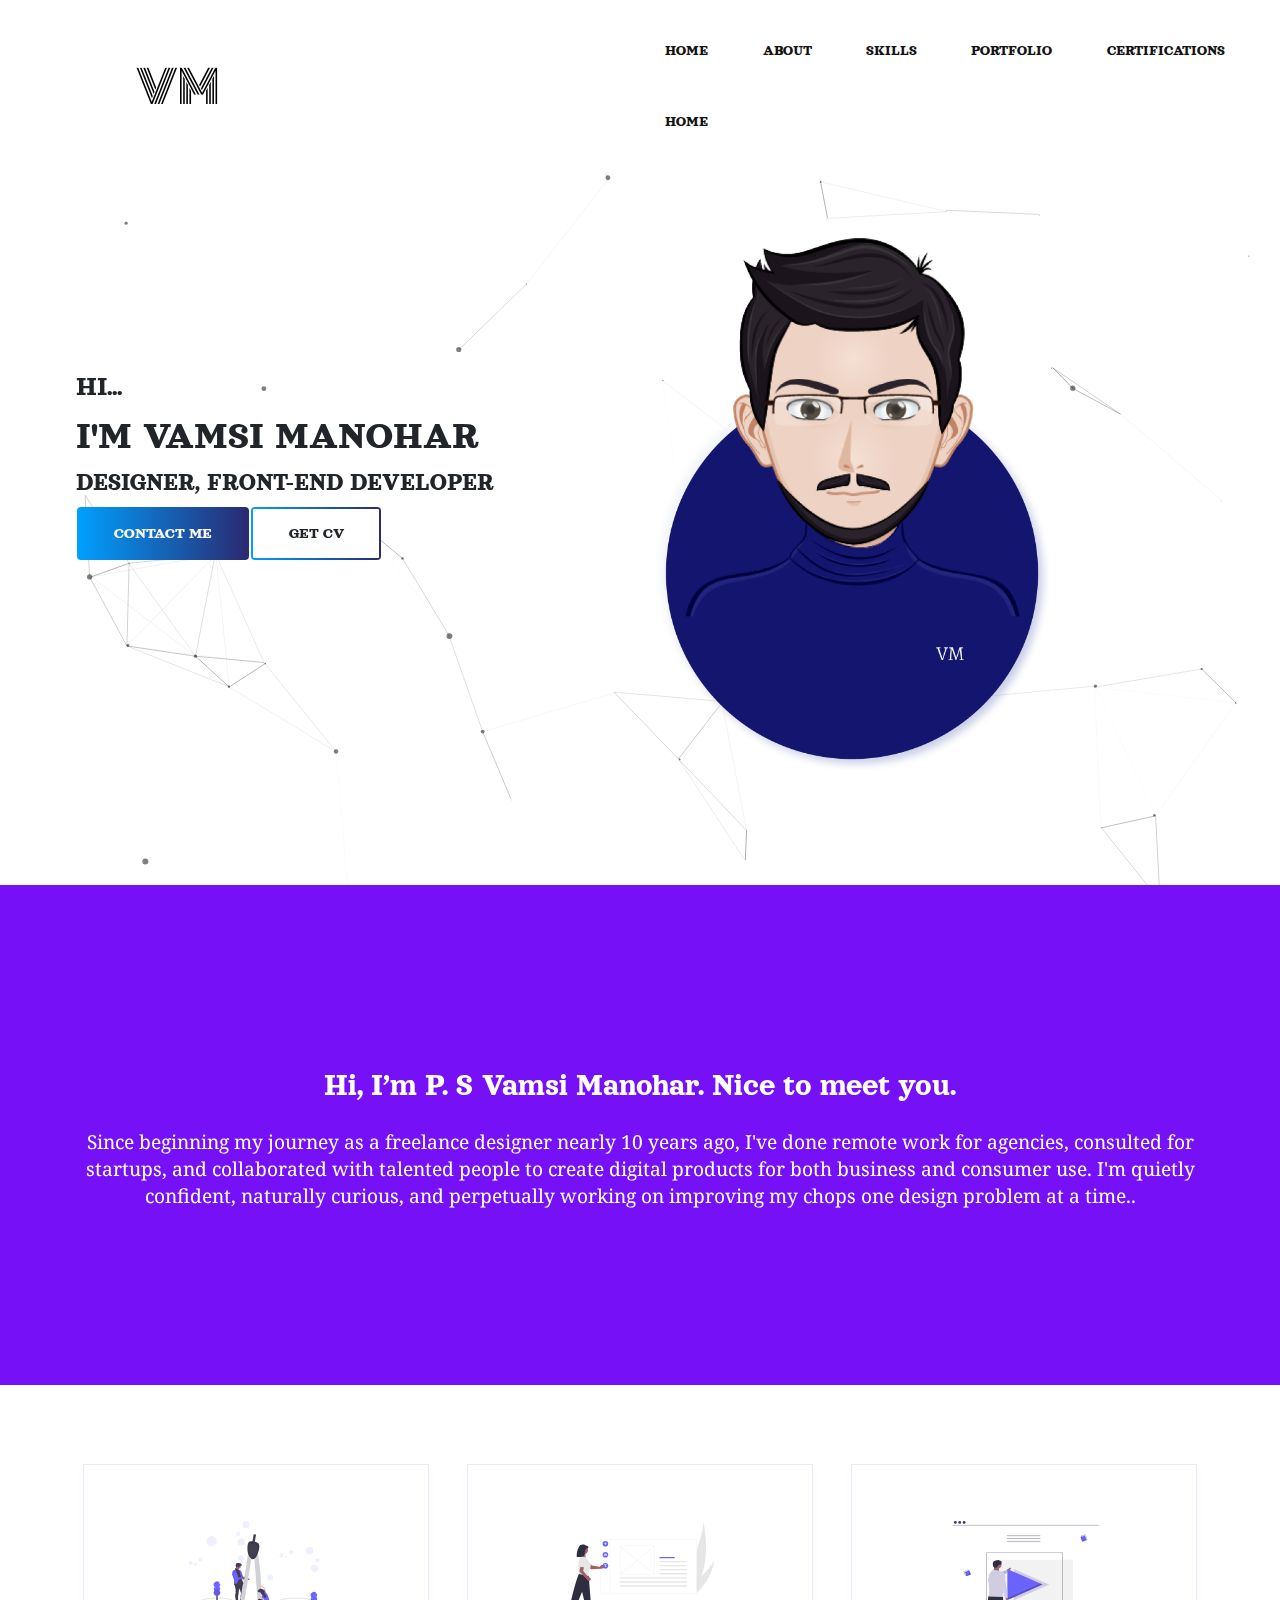
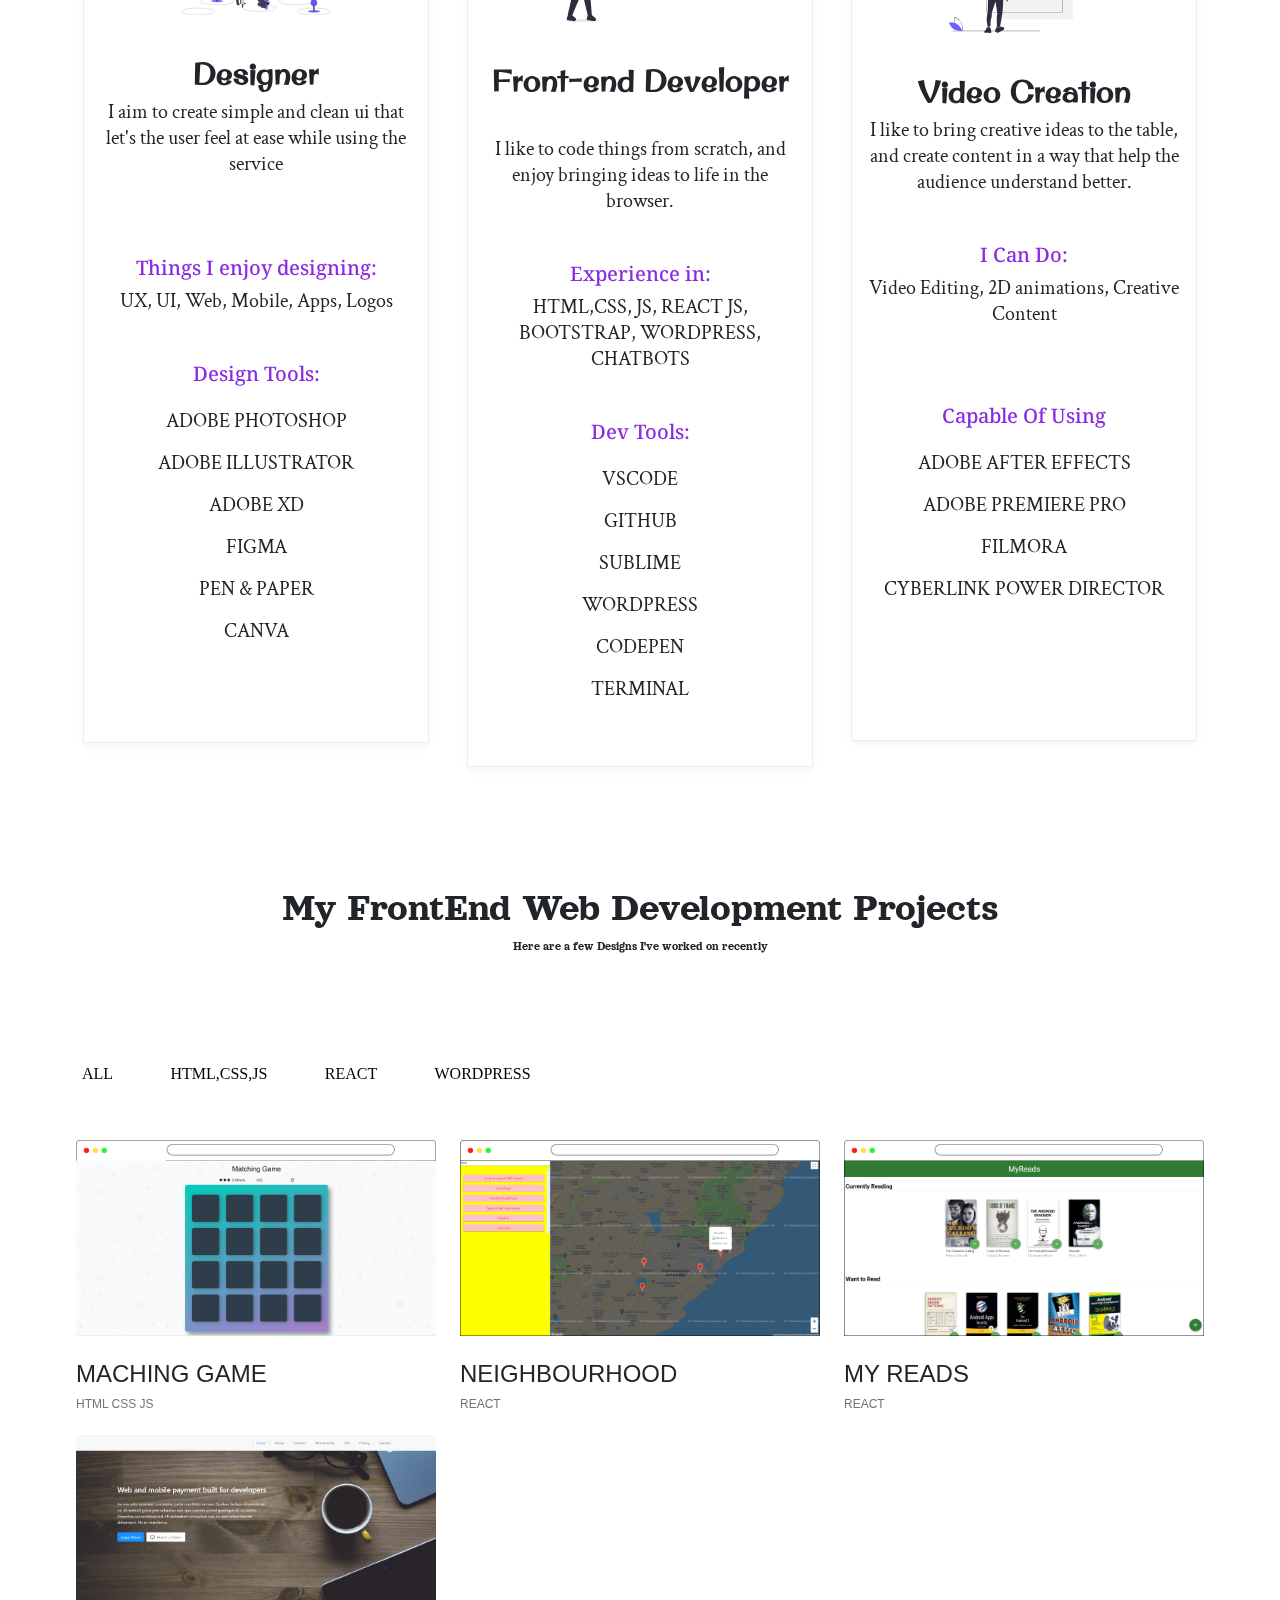
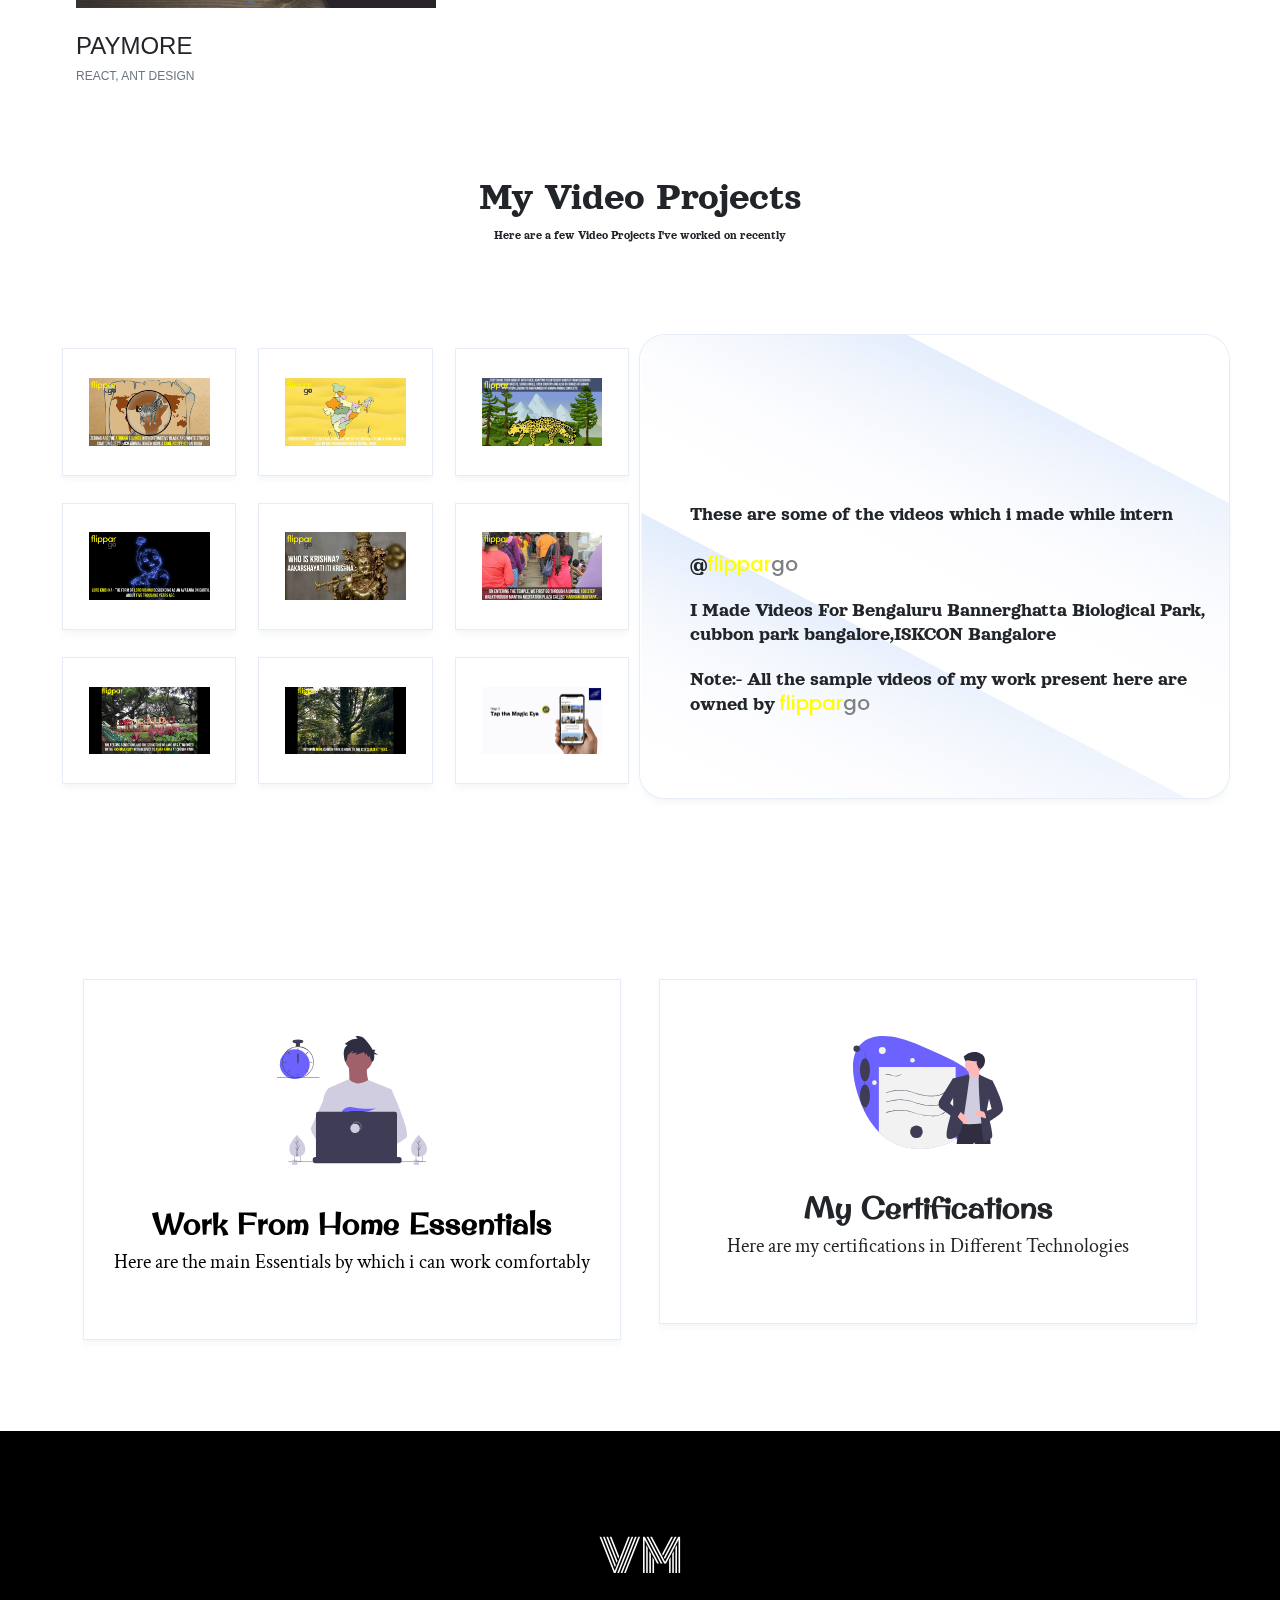
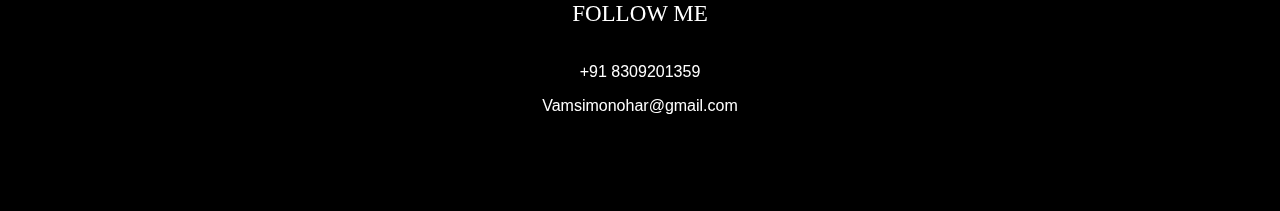
==== commit 32bf1206: "changes" ====
--- a/index.html
+++ b/index.html
@@ -29,21 +29,19 @@
               <ul class="navbar-nav">
                 <li class="nav-item">
                   <a class="nav-link active" aria-current="page" href="#this1">Home</a>
+                  <a class="nav-link active" href="#Home">Home</a>
                 </li>
                 <li class="nav-item">
-                  <a class="nav-link" href="#">About</a>
+                  <a class="nav-link" href="#About">About</a>
                 </li>
                 <li class="nav-item">
-                  <a class="nav-link" href="#">Services</a>
+                  <a class="nav-link" href="#Skills">Skills</a>
                 </li>
                 <li class="nav-item">
-                  <a class="nav-link" href="#">Portfolio</a>
+                  <a class="nav-link" href="#Portfolio">Portfolio</a>
                 </li>
                 <li class="nav-item">
-                  <a class="nav-link" href="#">Pages</a>
-                </li>
-                <li class="nav-item">
-                  <a class="nav-link" href="#">Contact</a>
+                  <a class="nav-link" href="#Certification">Certifications</a>
                 </li>
               </ul>
           </div>
@@ -58,7 +56,7 @@
 
   <main class="site-main">
 <!-- start banner -->
-<section  class="site-banner" id="this1">
+<section  class="site-banner" id="Home">
     <div  class="container">
         <div class="row">
             <div class="col-lg-6 col-md-12 site-title">
@@ -73,7 +71,6 @@
                         <div class="site-buttons">
                             <div class="d-flex flex-row flex-wrap">
                                 <button type="button" class="btn button primary-button mr-4 text-uppercase" onclick="window.location.href='http://vamsimanohar.tech/pages/contactus.html';">Contact Me</button>
-                                <button type="button" class="btn button secondary-button text-uppercase" >Get CV</button>
                                 <button type="button" class="btn button secondary-button text-uppercase" onclick="window.location.href='http://vamsimanohar.tech/resume/VamsiManohar_resume.pdf';" >Get CV</button>
                             </div>
                         </div>
@@ -90,9 +87,9 @@
 
 
 <!-- start About -->
-<section class="Intro-area ">
-  <div class="container ">
-    <div class="row">
+<section class="Intro-area " id="About">
+  <div class="container " >
+    <div class="row" >
       <div class="col-lg-12 text-center">
         <h1 class="IntroText">Hi, I’m P. S Vamsi Manohar. Nice to meet you.</h1>
         <p class="para">Since beginning my journey as a freelance designer nearly 10 years ago, I've done remote work for agencies, consulted for startups, and collaborated with talented people to create digital products for both business and consumer use. I'm quietly confident, naturally curious, and perpetually working on improving my chops one design problem at a time..</p>
@@ -101,7 +98,7 @@
   </div>
 </section>
 
-<section class="services-area"> 
+<section class="services-area" id="Skills"> 
       <div class="container services-list">
           <div class="row">
               <div class="col-lg-4 col-md-6 col-sm-12">
@@ -231,7 +228,7 @@
   </div>
 </section>
 
-<section class="Intro-area1 ">
+<section class="Intro-area1 " id="Portfolio">
   <div class="container ">
     <div class="row">
       <div class="col-lg-12 text-center">
@@ -242,7 +239,7 @@
   </div>
 </section>
 
-<section class="project-area">
+<section class="project-area" >
   <div class="container">
 
       <div class="button-group">
@@ -311,7 +308,7 @@
 <br>
 <br>
 
-<section class="Intro-area1 ">
+<section class="Intro-area1" >
   <div class="container ">
     <div class="row">
       <div class="col-lg-12 text-center">
@@ -510,7 +507,7 @@
 
 
 
-<section class="services-area"> 
+<section class="services-area" id="Certification"> 
   <div class="container services-list">
       <div class="row">
           <div class="col-lg-6 col-md-6 col-sm-12">
@@ -529,7 +526,7 @@
             </a>
           </div>
           <div class="col-lg-6 col-md-6 col-sm-12">
-            <a href="./pages/certificate.html" style="color: black; text-decoration: none;" ></a>
+            <a href="http://vamsimanohar.tech/pages/certificate.html" style="color: black; text-decoration: none;" ></a>
             <div class="services">
                 <div class="sevices-img text-center py-4">
                     <img src="./img/services/5.svg" alt="Services-1" width="150px">
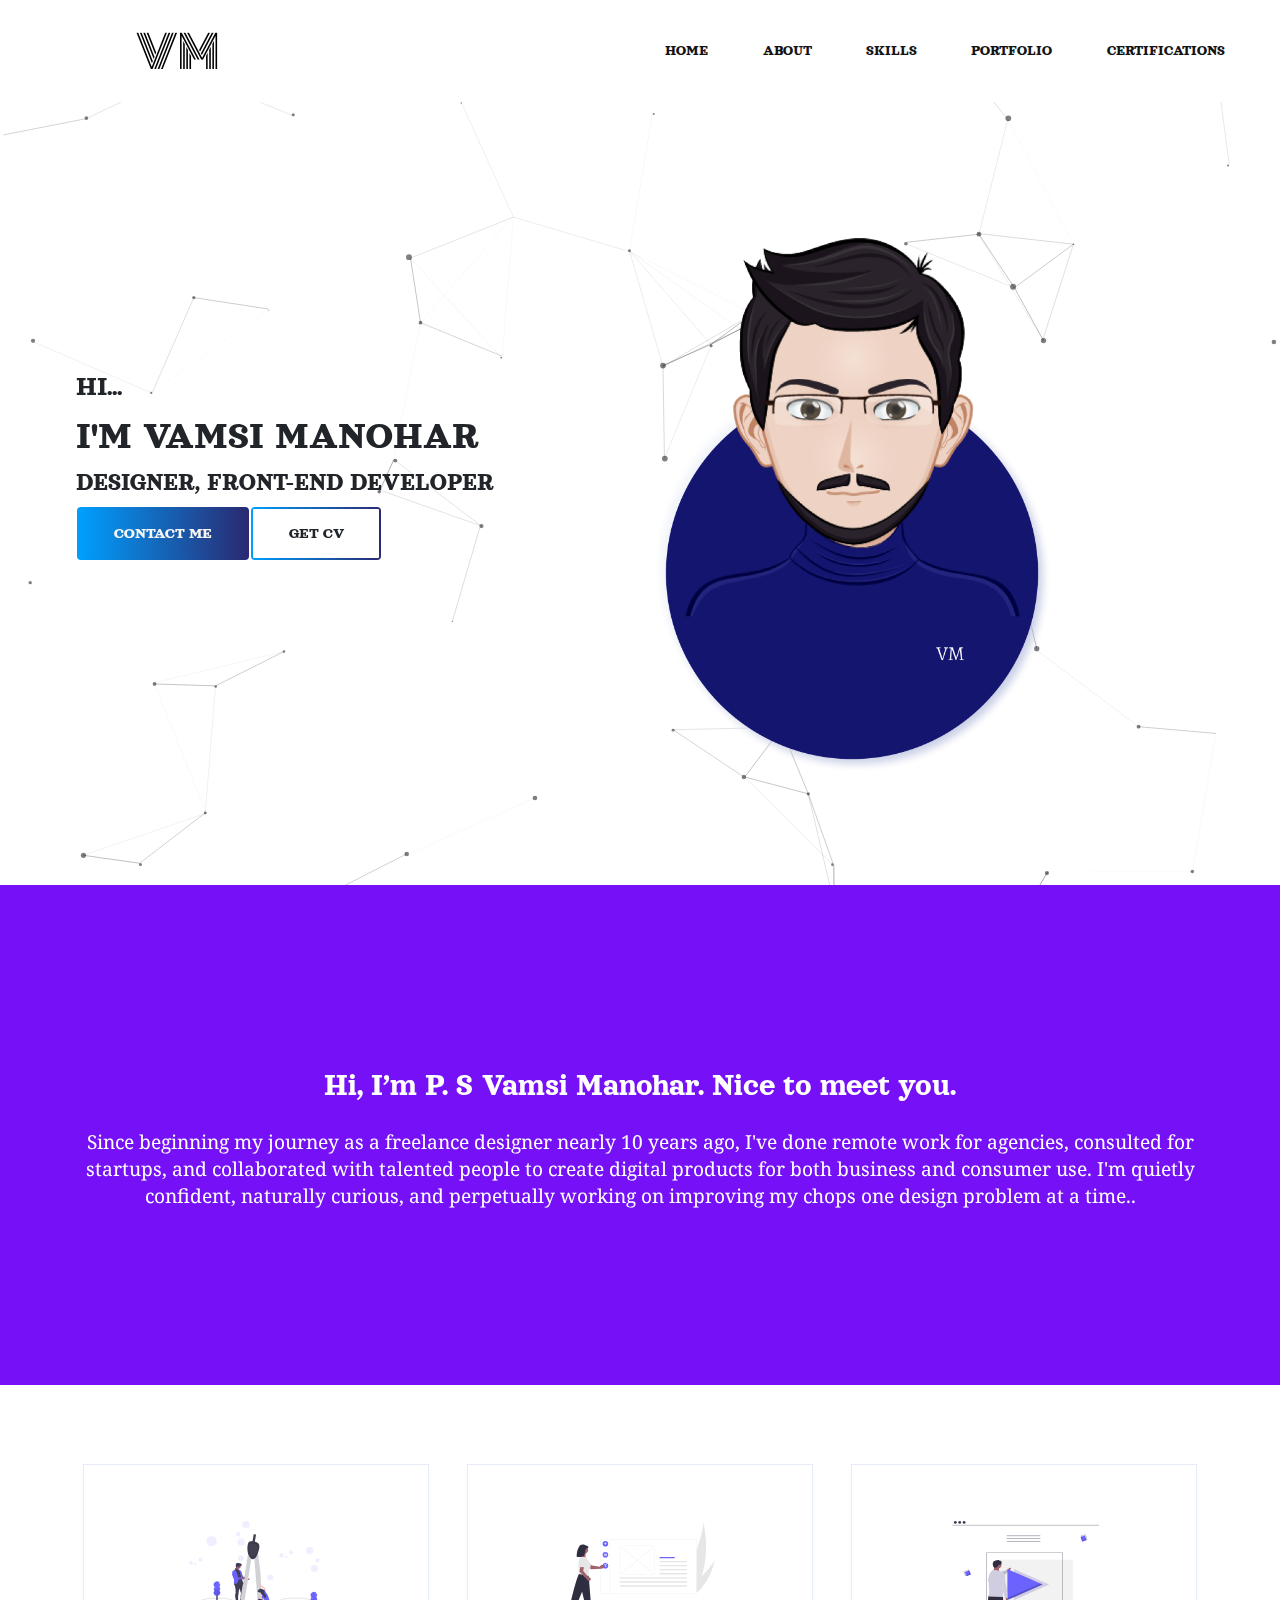
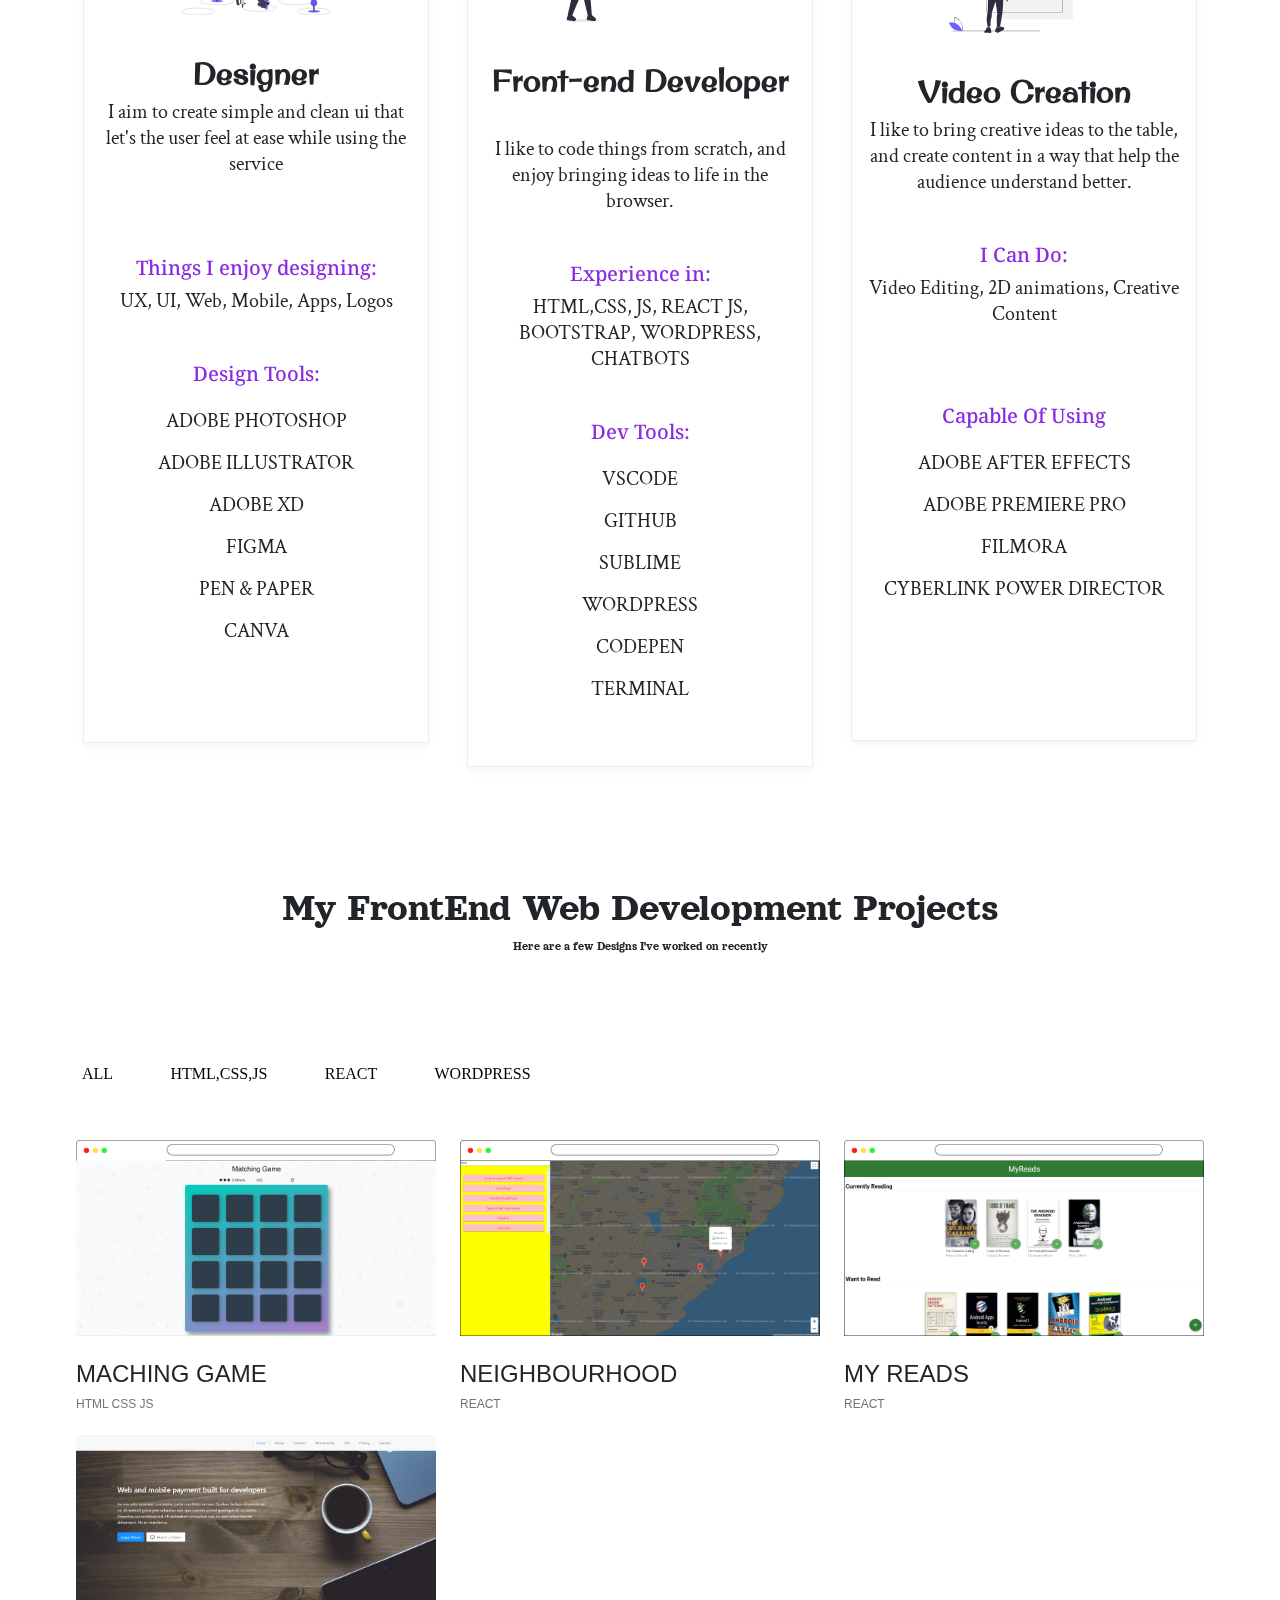
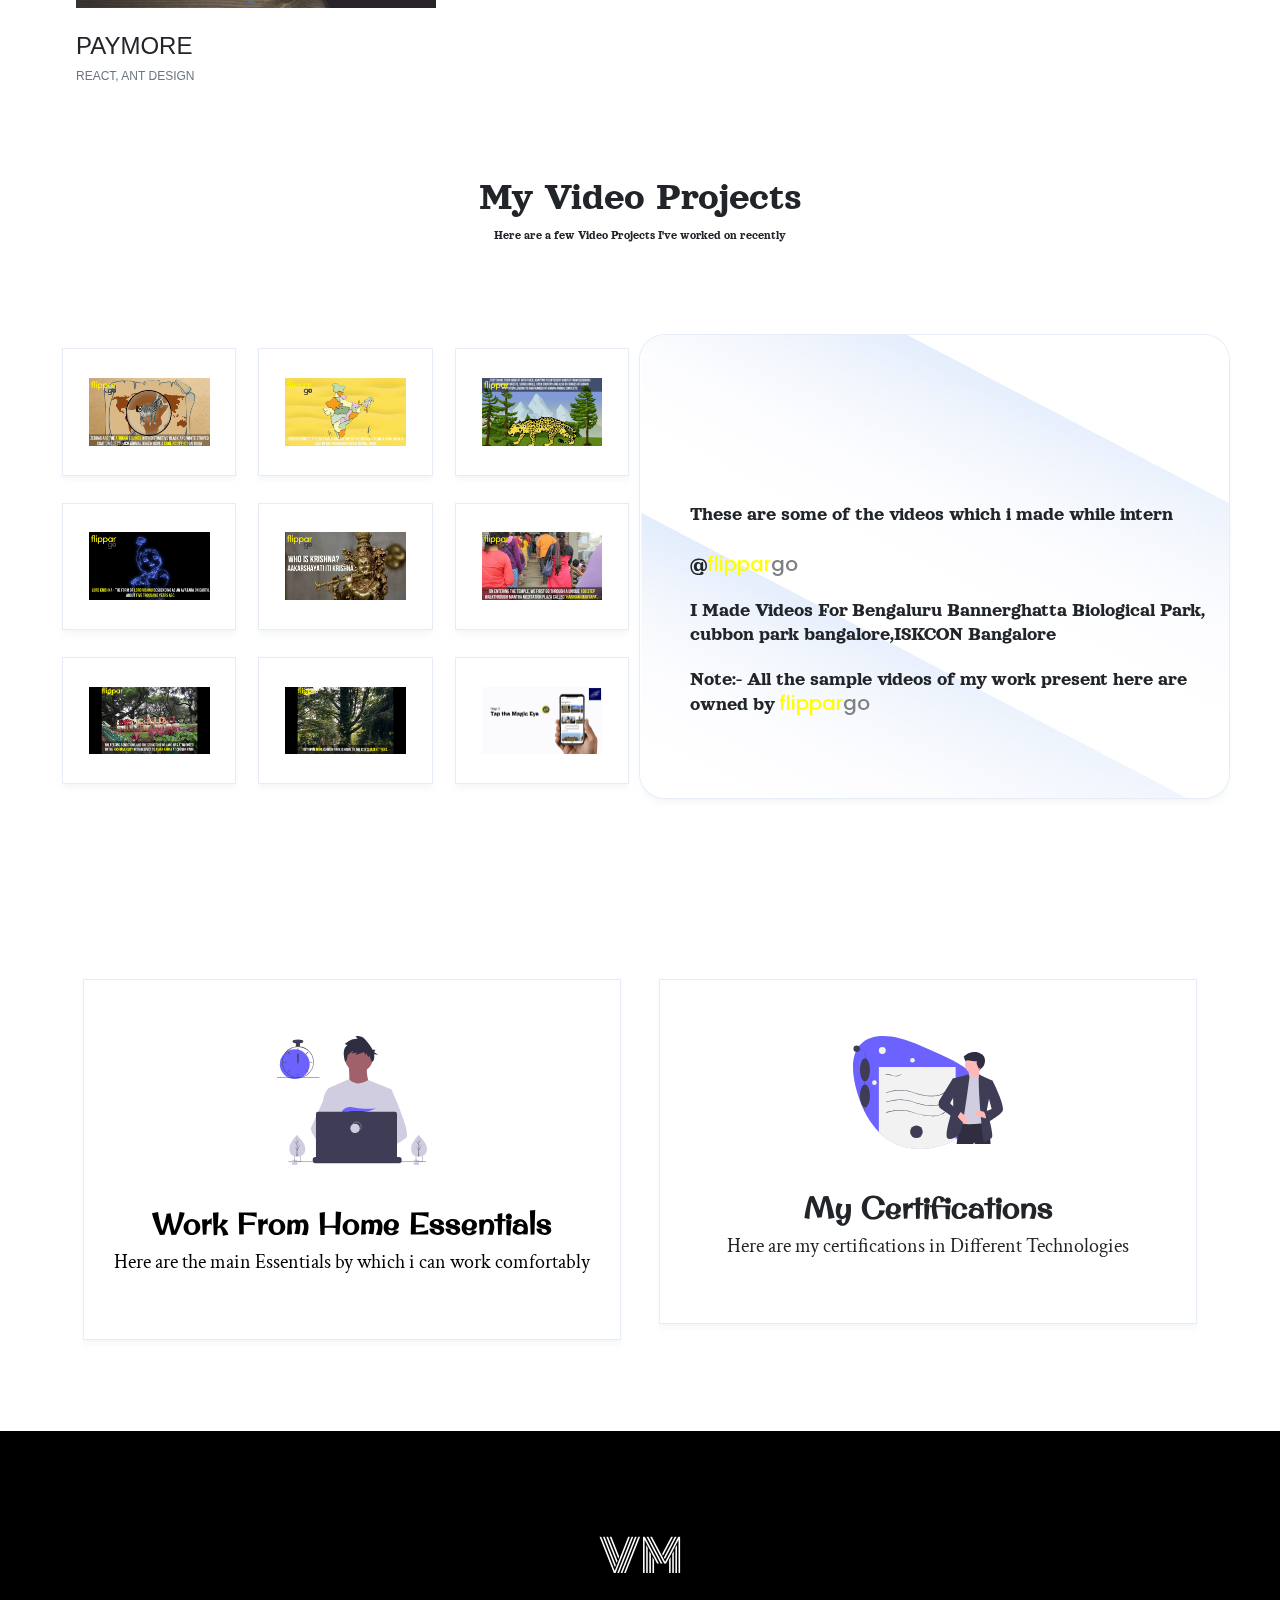
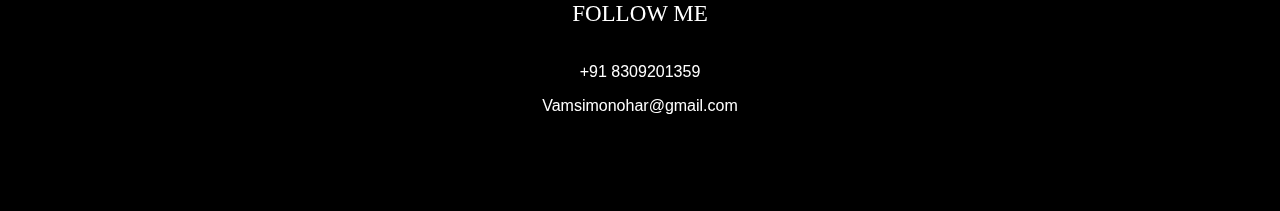
==== commit 95afd67e: "added" ====
--- a/index.html
+++ b/index.html
@@ -28,7 +28,6 @@
             <div class="collapse navbar-collapse" id="navbarNav">
               <ul class="navbar-nav">
                 <li class="nav-item">
-                  <a class="nav-link active" aria-current="page" href="#this1">Home</a>
                   <a class="nav-link active" href="#Home">Home</a>
                 </li>
                 <li class="nav-item">
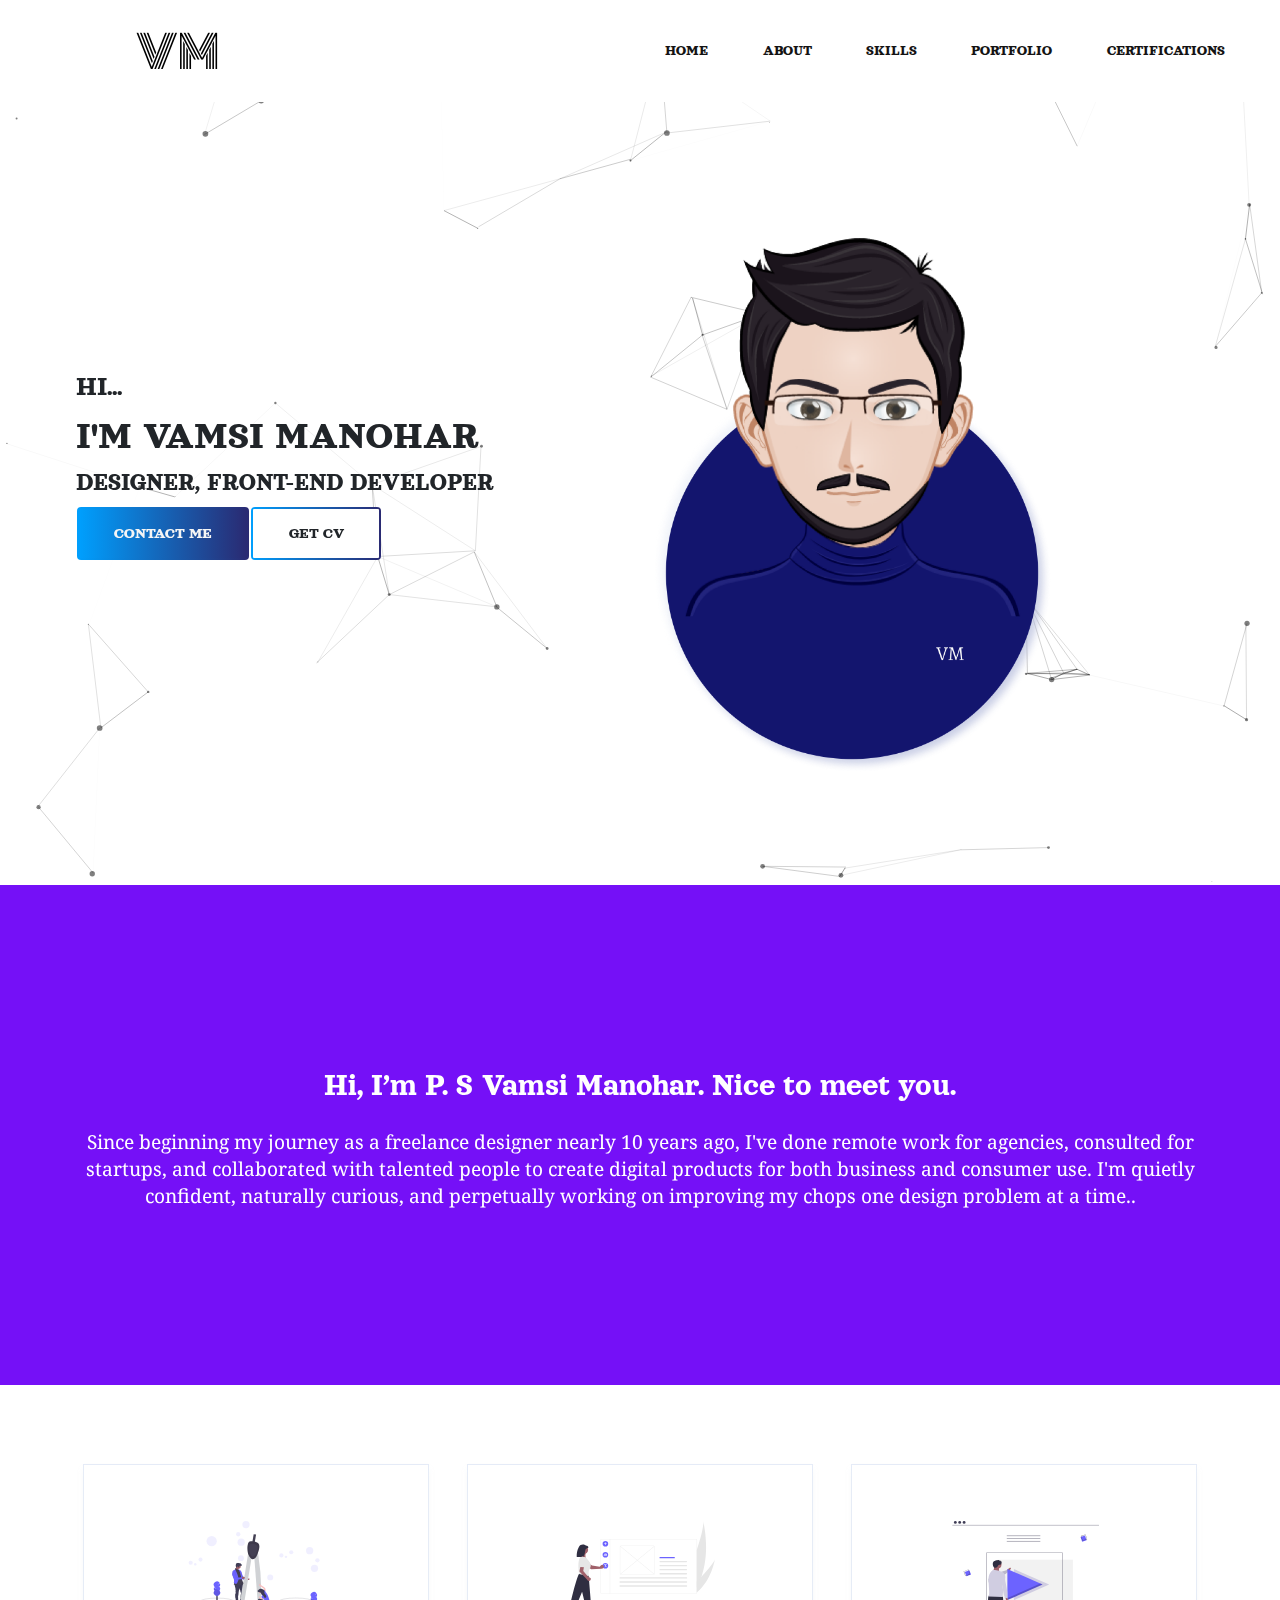
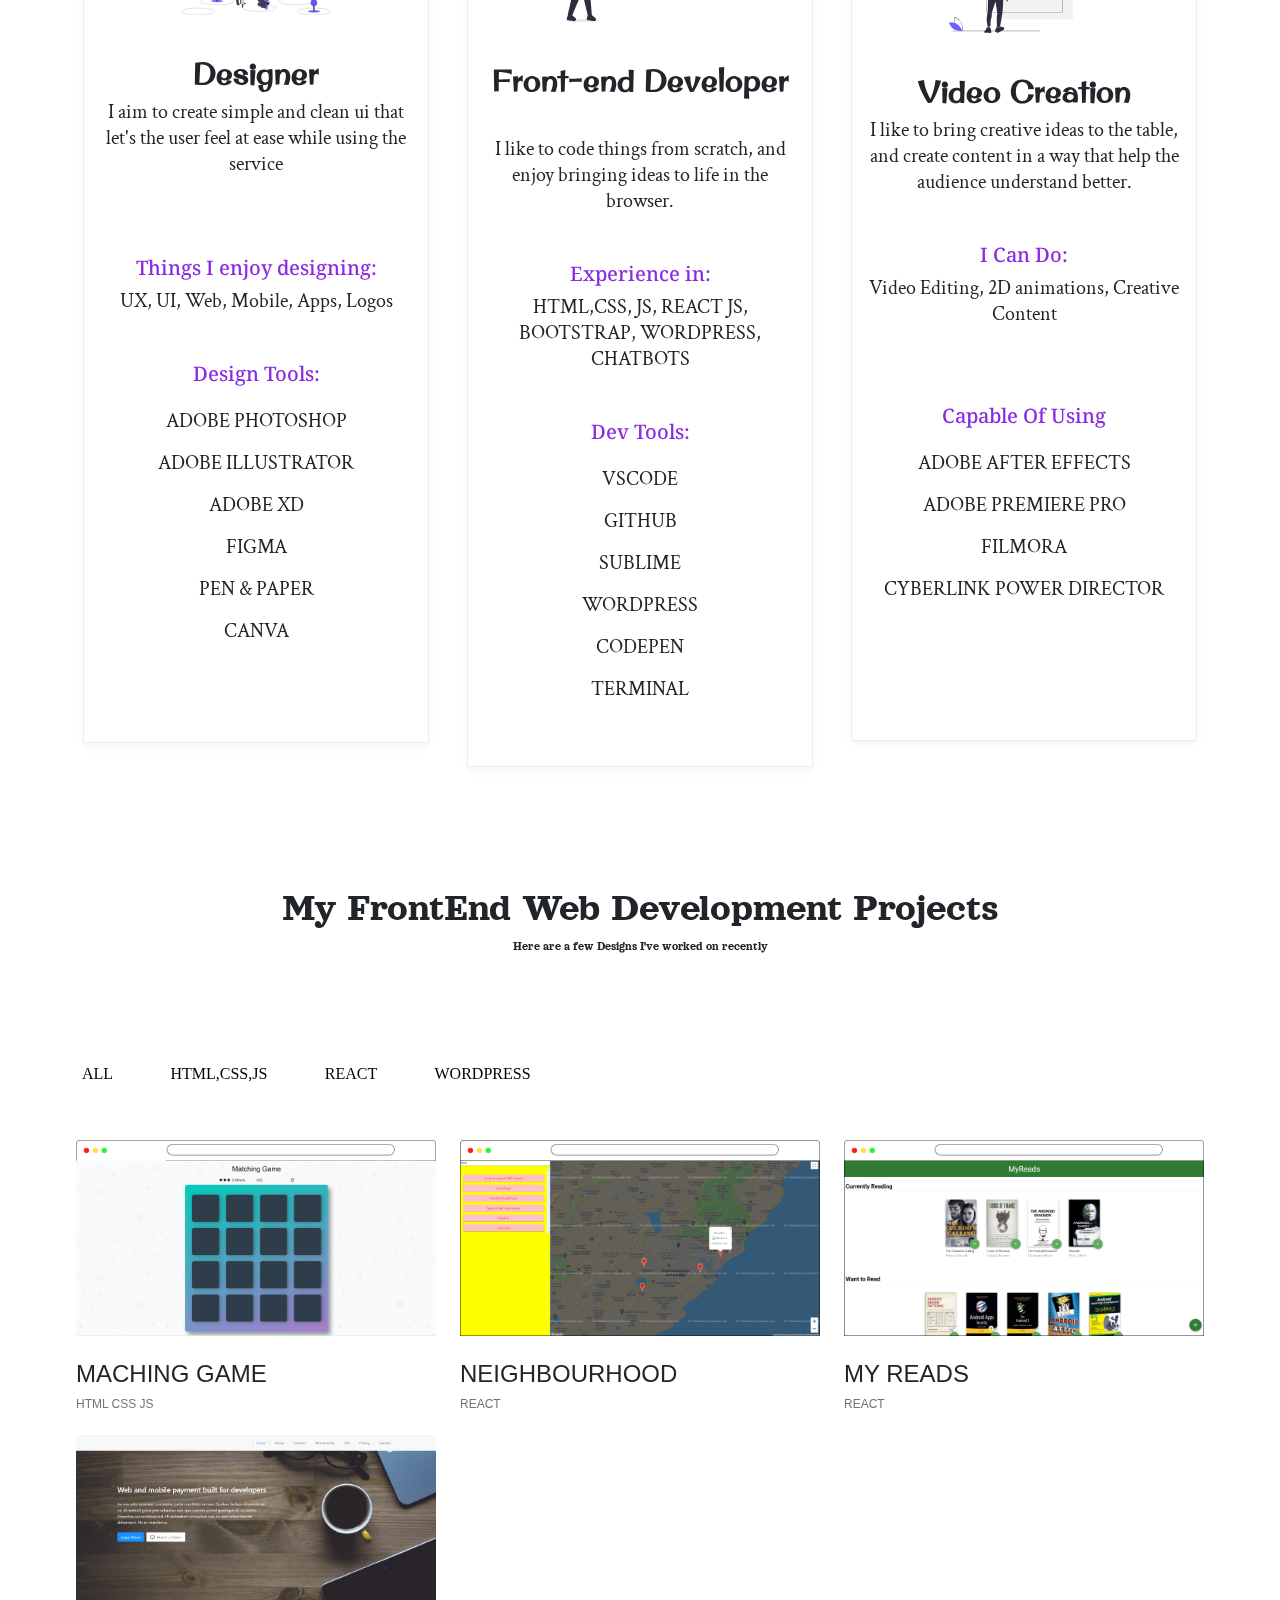
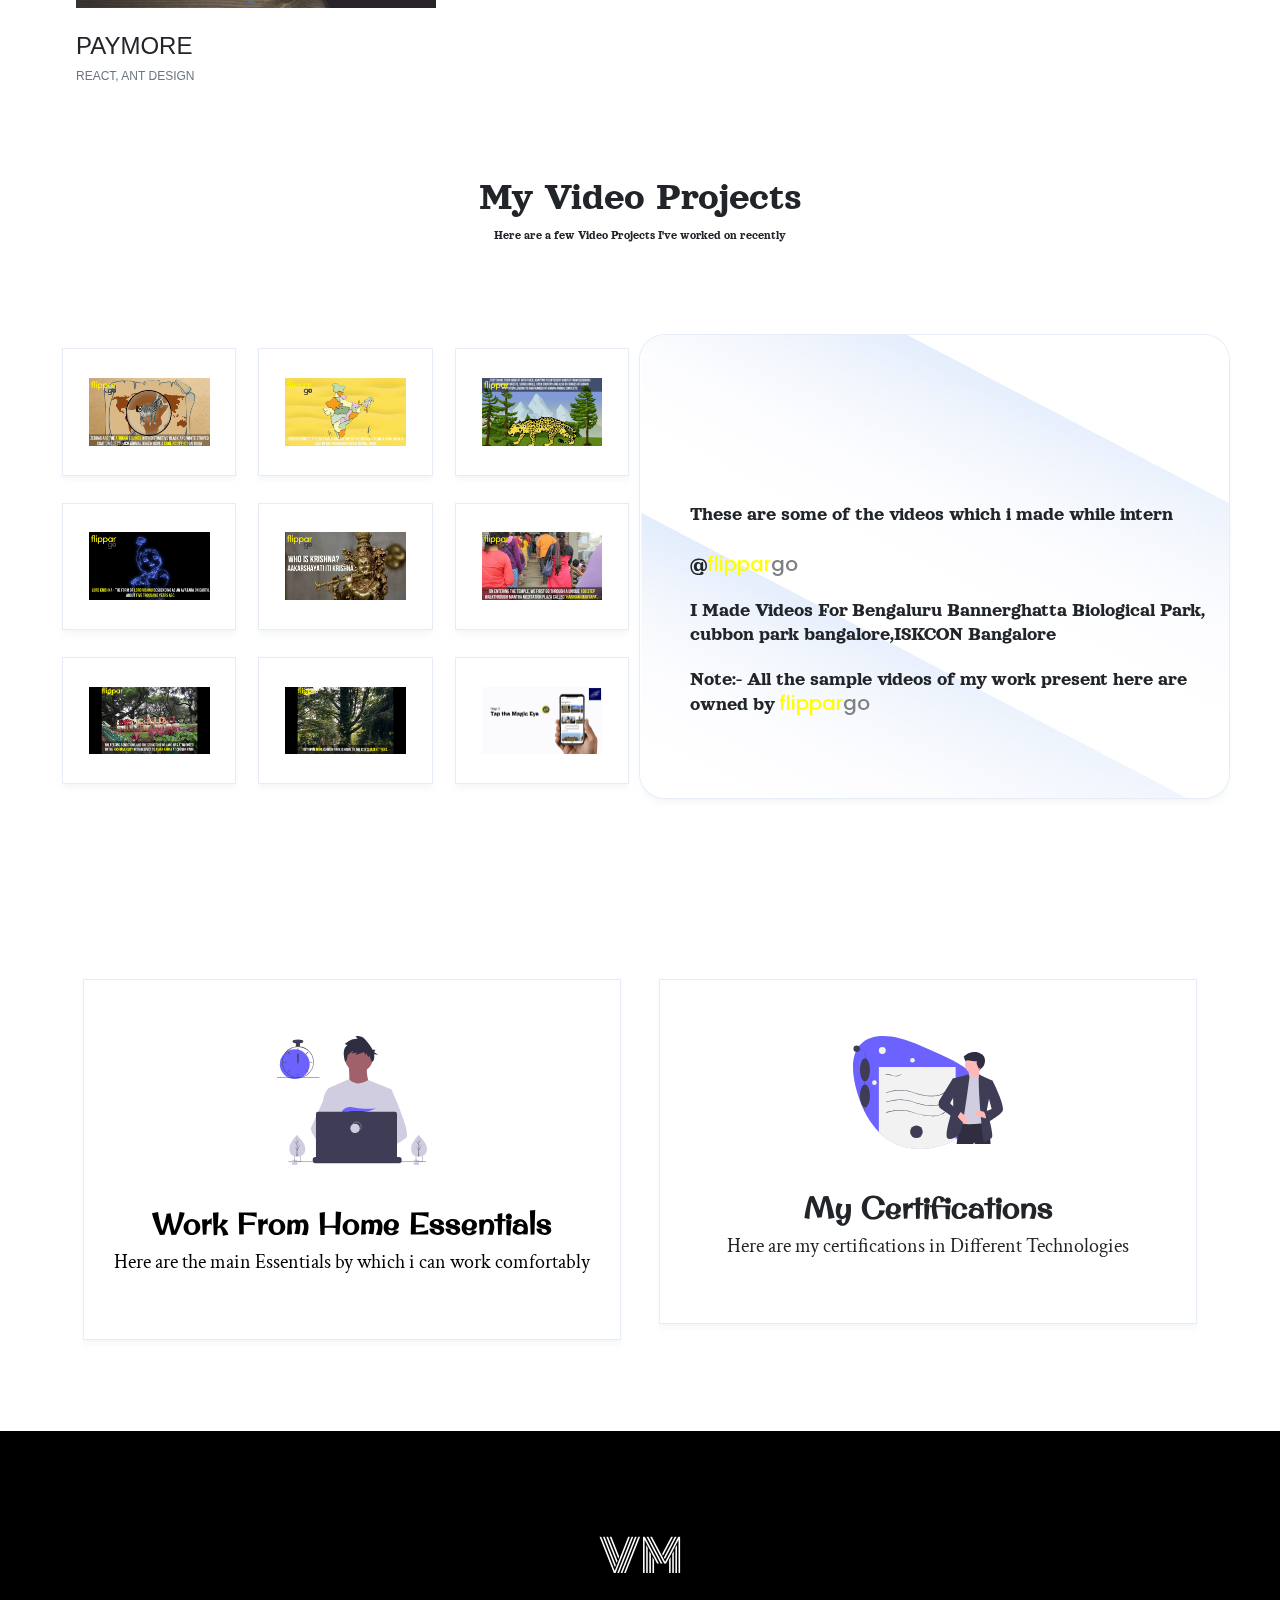
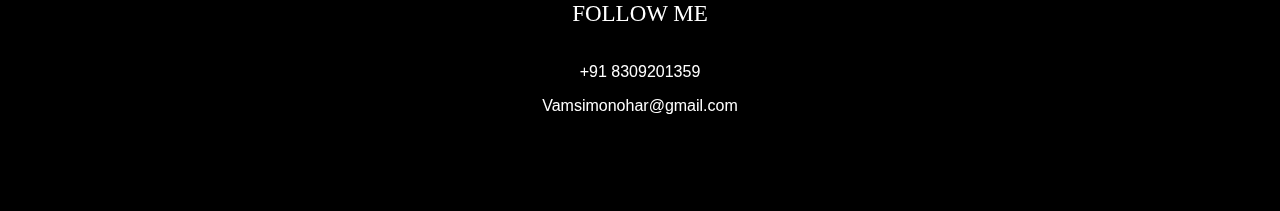
==== commit 63976f2f: "Update index.html" ====
--- a/index.html
+++ b/index.html
@@ -28,19 +28,19 @@
             <div class="collapse navbar-collapse" id="navbarNav">
               <ul class="navbar-nav">
                 <li class="nav-item">
-                  <a class="nav-link active" href="#Home">Home</a>
+                  <a class="nav-link active" href="#Homear">Home</a>
                 </li>
                 <li class="nav-item">
-                  <a class="nav-link" href="#About">About</a>
+                  <a class="nav-link" href="#Aboutar">About</a>
                 </li>
                 <li class="nav-item">
-                  <a class="nav-link" href="#Skills">Skills</a>
+                  <a class="nav-link" href="#Skillsar">Skills</a>
                 </li>
                 <li class="nav-item">
-                  <a class="nav-link" href="#Portfolio">Portfolio</a>
+                  <a class="nav-link" href="#Portfolioar">Portfolio</a>
                 </li>
                 <li class="nav-item">
-                  <a class="nav-link" href="#Certification">Certifications</a>
+                  <a class="nav-link" href="#Certificationar">Certifications</a>
                 </li>
               </ul>
           </div>
@@ -55,7 +55,7 @@
 
   <main class="site-main">
 <!-- start banner -->
-<section  class="site-banner" id="Home">
+<section  class="site-banner" id="Homear">
     <div  class="container">
         <div class="row">
             <div class="col-lg-6 col-md-12 site-title">
@@ -86,7 +86,7 @@
 
 
 <!-- start About -->
-<section class="Intro-area " id="About">
+<section class="Intro-area " id="Aboutar">
   <div class="container " >
     <div class="row" >
       <div class="col-lg-12 text-center">
@@ -97,7 +97,7 @@
   </div>
 </section>
 
-<section class="services-area" id="Skills"> 
+<section class="services-area" id="Skillsar"> 
       <div class="container services-list">
           <div class="row">
               <div class="col-lg-4 col-md-6 col-sm-12">
@@ -227,7 +227,7 @@
   </div>
 </section>
 
-<section class="Intro-area1 " id="Portfolio">
+<section class="Intro-area1 " id="Portfolioar">
   <div class="container ">
     <div class="row">
       <div class="col-lg-12 text-center">
@@ -506,7 +506,7 @@
 
 
 
-<section class="services-area" id="Certification"> 
+<section class="services-area" id="Certificationar"> 
   <div class="container services-list">
       <div class="row">
           <div class="col-lg-6 col-md-6 col-sm-12">
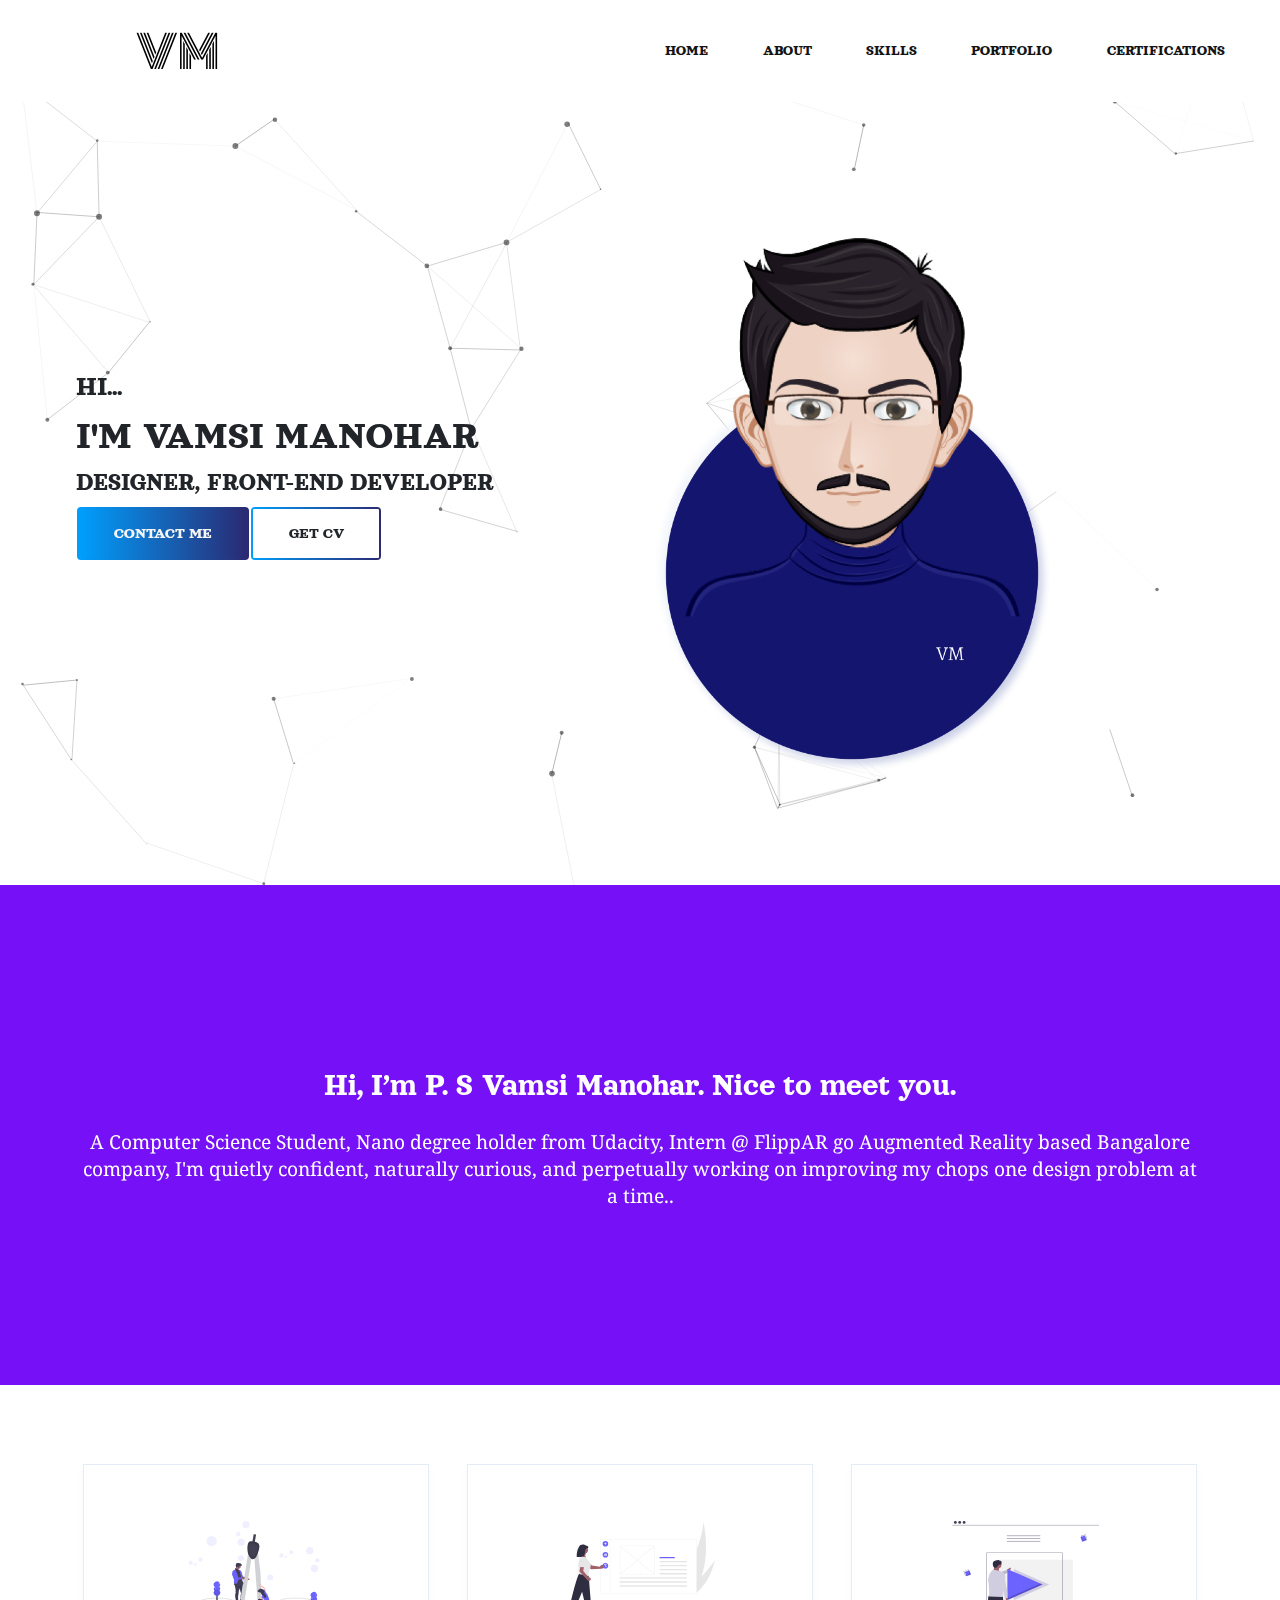
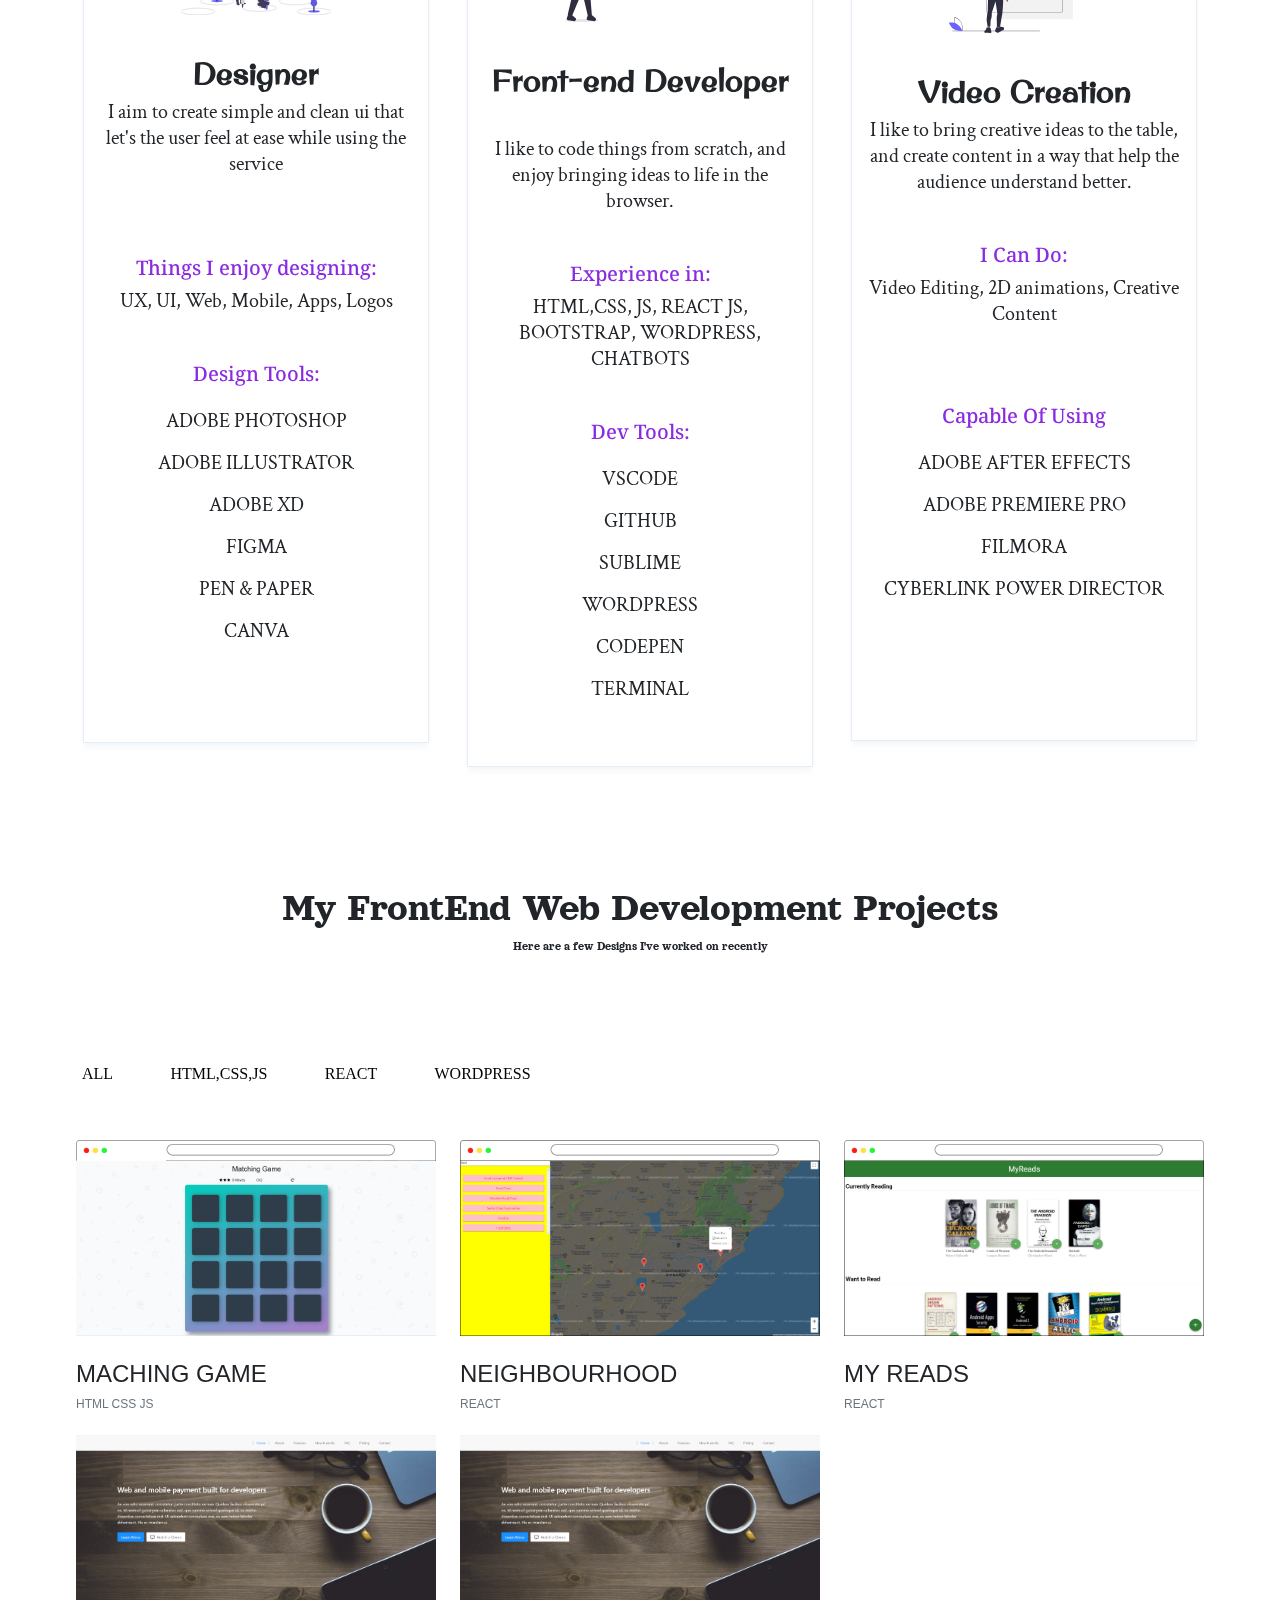
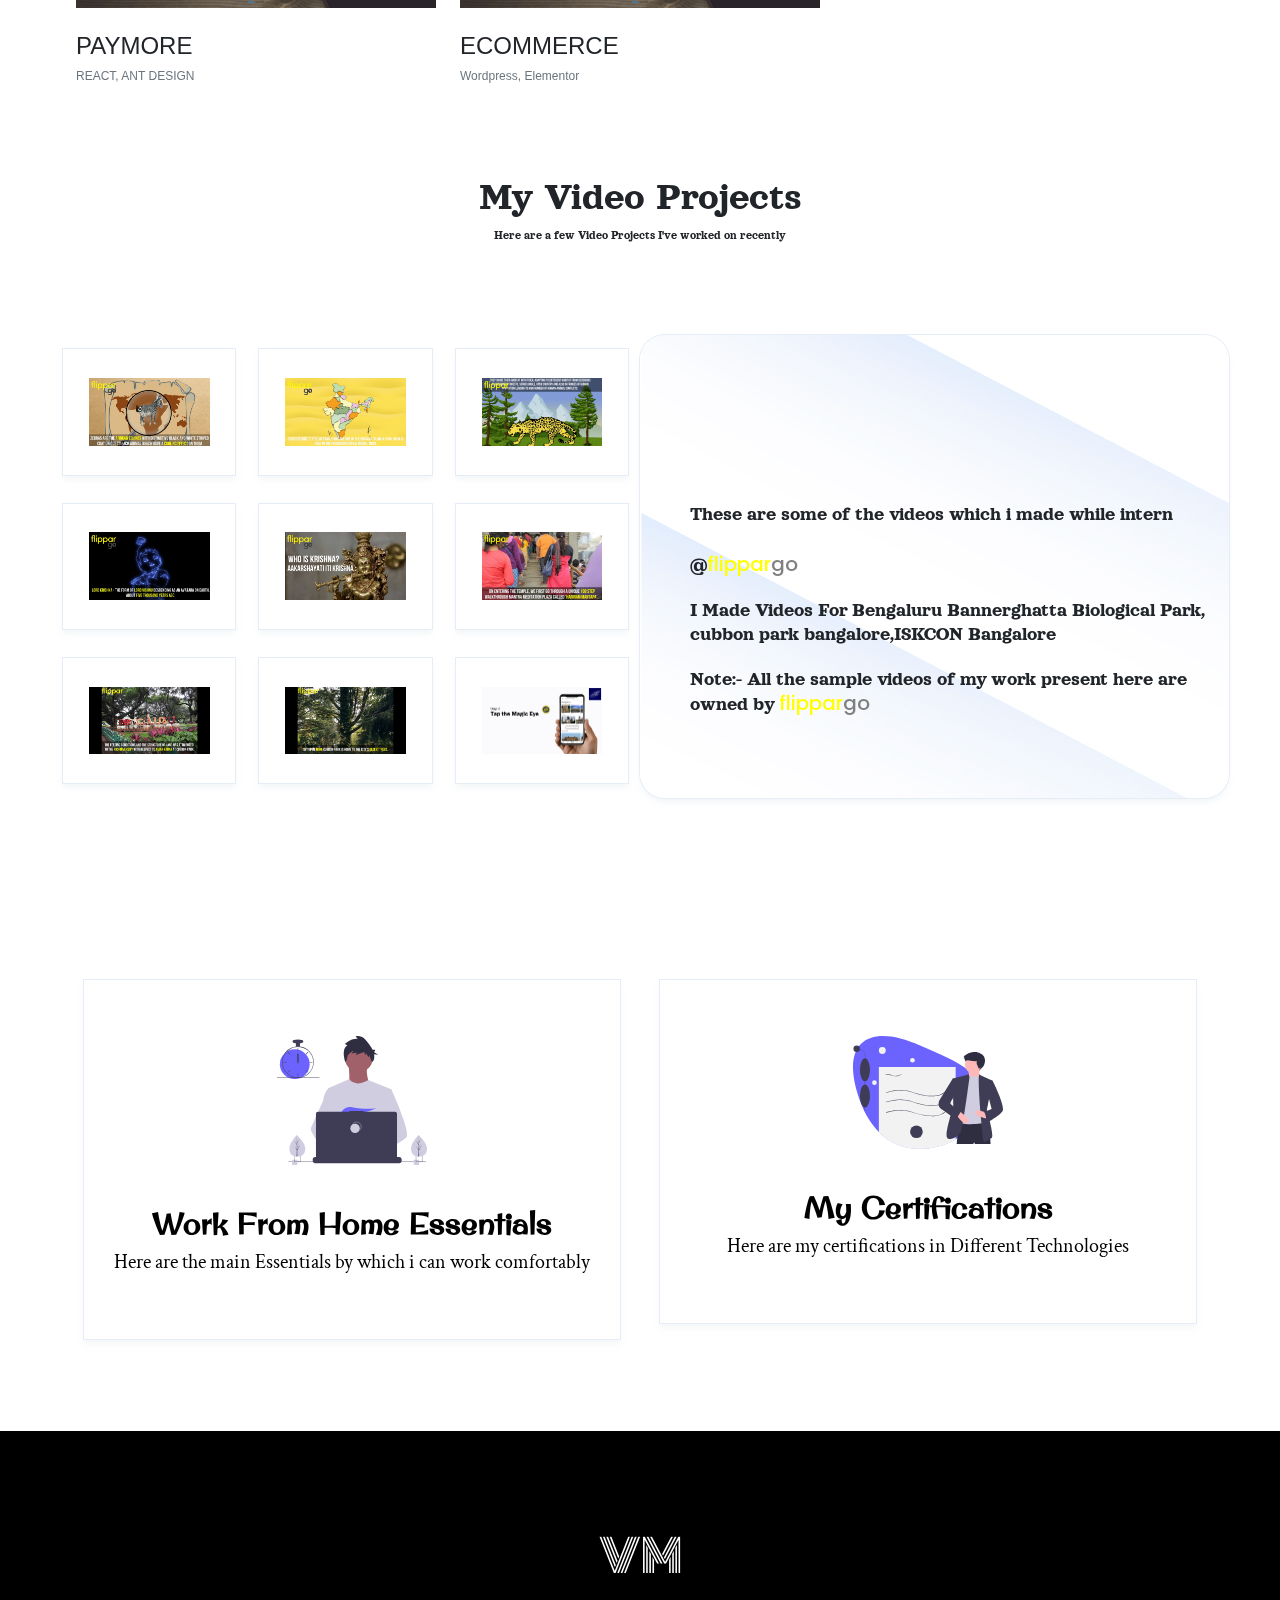
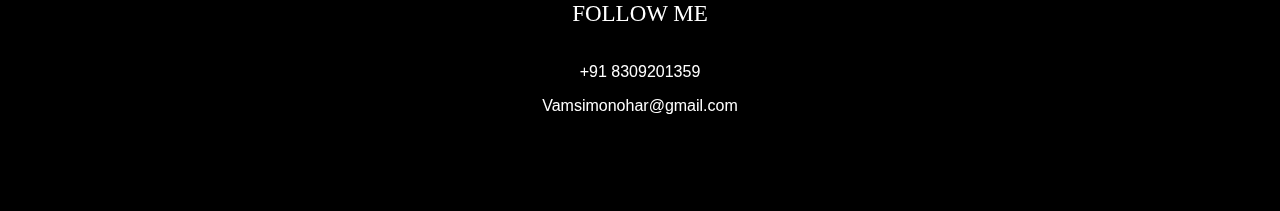
==== commit 0029e147: "finished" ====
--- a/index.html
+++ b/index.html
@@ -91,7 +91,7 @@
     <div class="row" >
       <div class="col-lg-12 text-center">
         <h1 class="IntroText">Hi, I’m P. S Vamsi Manohar. Nice to meet you.</h1>
-        <p class="para">Since beginning my journey as a freelance designer nearly 10 years ago, I've done remote work for agencies, consulted for startups, and collaborated with talented people to create digital products for both business and consumer use. I'm quietly confident, naturally curious, and perpetually working on improving my chops one design problem at a time..</p>
+        <p class="para">A Computer Science Student, Nano degree holder from Udacity, Intern @ FlippAR go Augmented Reality based Bangalore company, I'm quietly confident, naturally curious, and perpetually working on improving my chops one design problem at a time..</p>
       </div>
     </div>
   </div>
@@ -243,13 +243,13 @@
 
       <div class="button-group">
           <button type="button" class="active" id="btn1" data-filter="*">All</button>
-          <button type="button" data-filter=".popular">HTML,CSS,JS</button>
-          <button type="button" data-filter=".latest">REACT</button>
-          <button type="button" data-filter=".following">WORDPRESS</button>
+          <button type="button" data-filter=".HTML">HTML,CSS,JS</button>
+          <button type="button" data-filter=".REACT">REACT</button>
+          <button type="button" data-filter=".WORDPRESS">WORDPRESS</button>
       </div>
 
       <div class="row grid">
-          <div class="col-lg-4 col-md-6 col-sm-12 element-item latest">
+          <div class="col-lg-4 col-md-6 col-sm-12 element-item HTML">
               <div class="our-project">
                   <div class="img">
                       <a class="test-popup-link" href="./img/w1.png">
@@ -262,7 +262,7 @@
                   </div>
               </div>
           </div>
-          <div class="col-lg-4 col-md-6 col-sm-12 element-item popular">
+          <div class="col-lg-4 col-md-6 col-sm-12 element-item REACT">
               <div class="our-project">
                   <div class="img">
                       <a class="test-popup-link" href="./img/w2.png">
@@ -275,7 +275,7 @@
                   </div>
               </div>
           </div>
-          <div class="col-lg-4 col-md-6 col-sm-12 element-item popular">
+          <div class="col-lg-4 col-md-6 col-sm-12 element-item REACT">
               <div class="our-project">
                   <div class="img">
                       <a class="test-popup-link" href="./img/w3.png">
@@ -288,7 +288,7 @@
                   </div>
               </div>
           </div>
-          <div class="col-lg-4 col-md-6 col-sm-12 element-item upcoming">
+          <div class="col-lg-4 col-md-6 col-sm-12 element-item REACT">
               <div class="our-project">
                   <div class="img">
                       <a class="test-popup-link" href="./img/w4.png">
@@ -301,6 +301,19 @@
                   </div>
               </div>
           </div>
+          <div class="col-lg-4 col-md-6 col-sm-12 element-item WORDPRESS">
+            <div class="our-project">
+                <div class="img">
+                    <a class="test-popup-link" href="./img/wordpress.png">
+                        <img src="./img/w4.png" alt="portfolio-4" class="img-fluid">
+                    </a>
+                </div>
+                <div class="title py-4">
+                    <h4 class="text-uppercase">Ecommerce</h4>
+                    <span class="text-secondary">Wordpress, Elementor</span>
+                </div>
+            </div>
+        </div>
       </div>
   </div>
 </section>
@@ -510,7 +523,7 @@
   <div class="container services-list">
       <div class="row">
           <div class="col-lg-6 col-md-6 col-sm-12">
-            <a href="https://google.com" style="color: black; text-decoration: none;" >
+            <a href="./pages/workfromhome.html" style="color: black; text-decoration: none;" >
               <div class="services">
                   <div class="sevices-img text-center py-4">
                       <img id="svgtype" src="./img/services/4.svg" alt="Services-1" width="150px">
@@ -525,7 +538,7 @@
             </a>
           </div>
           <div class="col-lg-6 col-md-6 col-sm-12">
-            <a href="http://vamsimanohar.tech/pages/certificate.html" style="color: black; text-decoration: none;" ></a>
+            <a href="http://vamsimanohar.tech/pages/certificate.html" style="color: black; text-decoration: none;" >
             <div class="services">
                 <div class="sevices-img text-center py-4">
                     <img src="./img/services/5.svg" alt="Services-1" width="150px">
--- a/style.css
+++ b/style.css
@@ -6,9 +6,17 @@
 @import url("https://fonts.googleapis.com/css2?family=Poppins:wght@600&display=swap");
 
 /* main css portion */
+::-webkit-scrollbar {
+  width: 12px;
+}
+::-webkit-scrollbar-thumb {
+  background: linear-gradient(90deg, #009ffd 0%, #2a2a72 100%);
+  border-radius: 6px;
+}
 
 html,
 body {
+  cursor: url(img/cursor/cursor.png) 16 16, auto;
   margin: 0%;
   box-sizing: border-box;
   width: 100%;
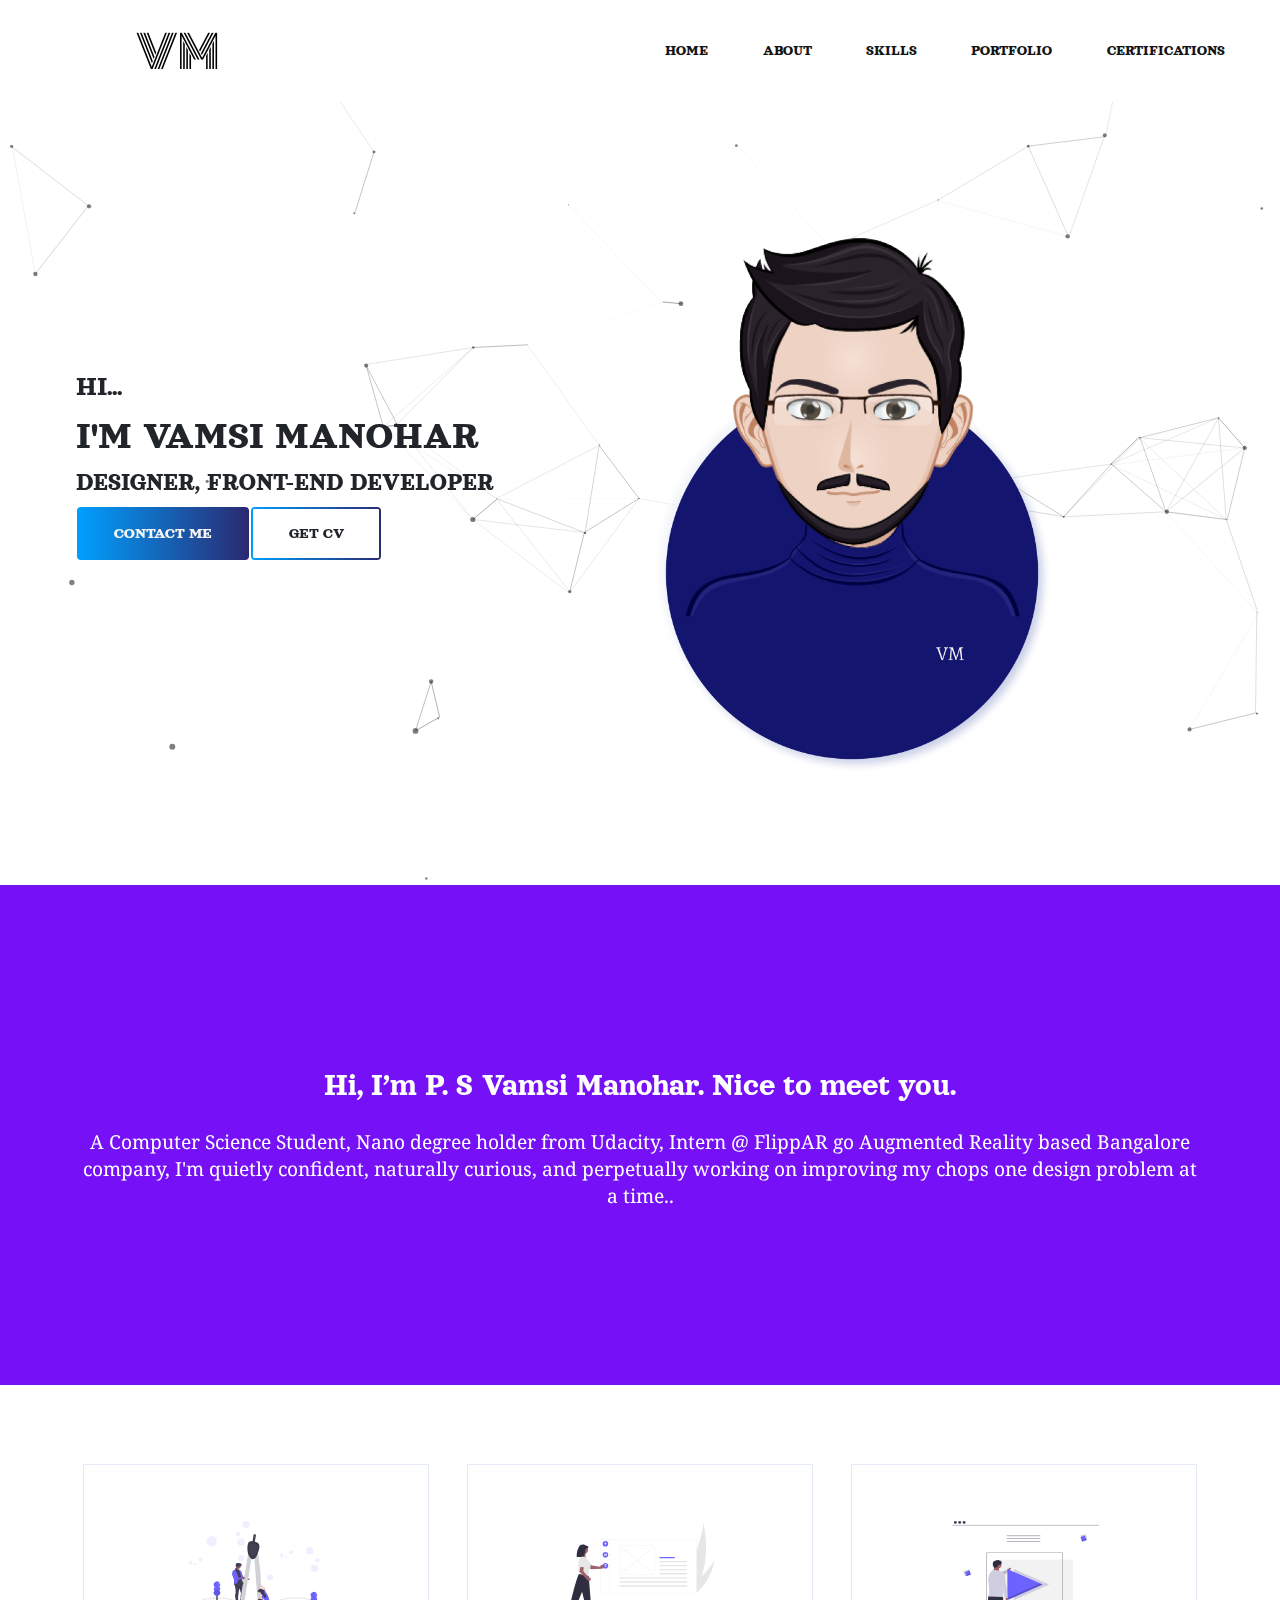
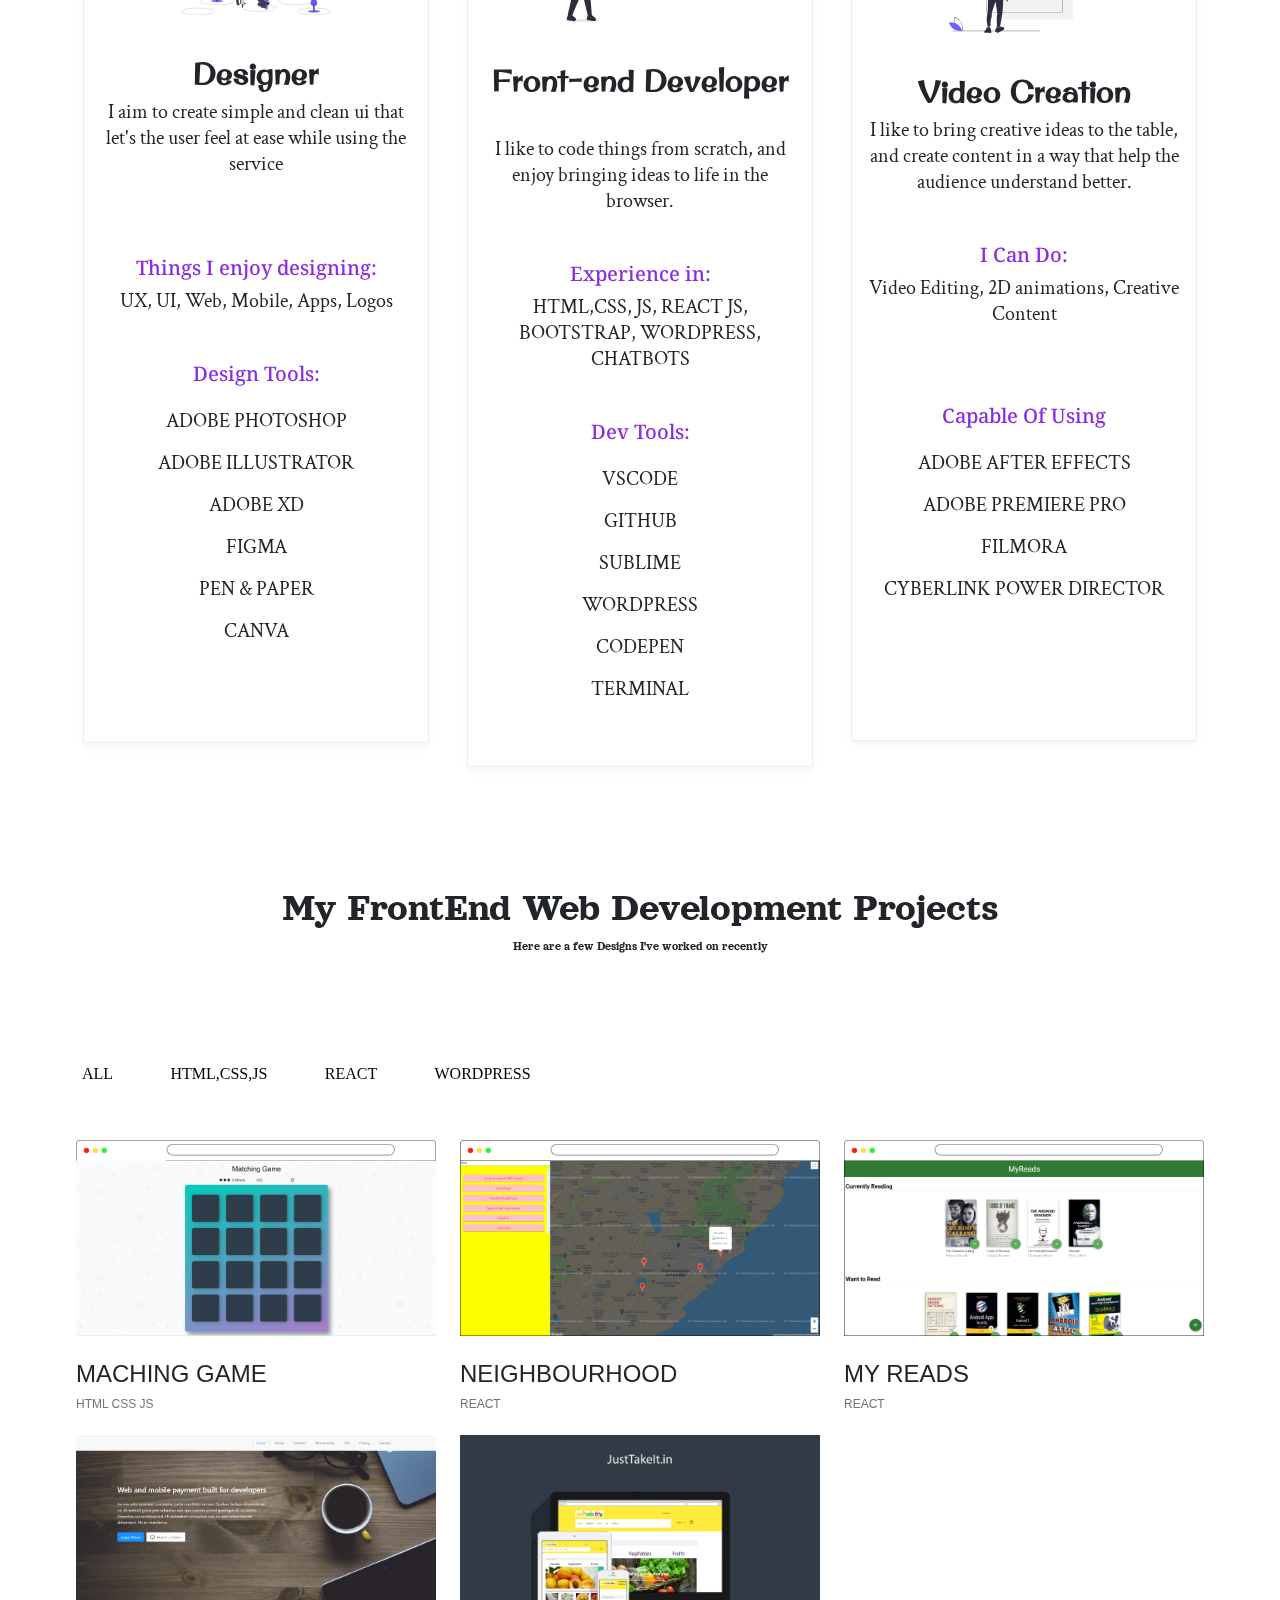
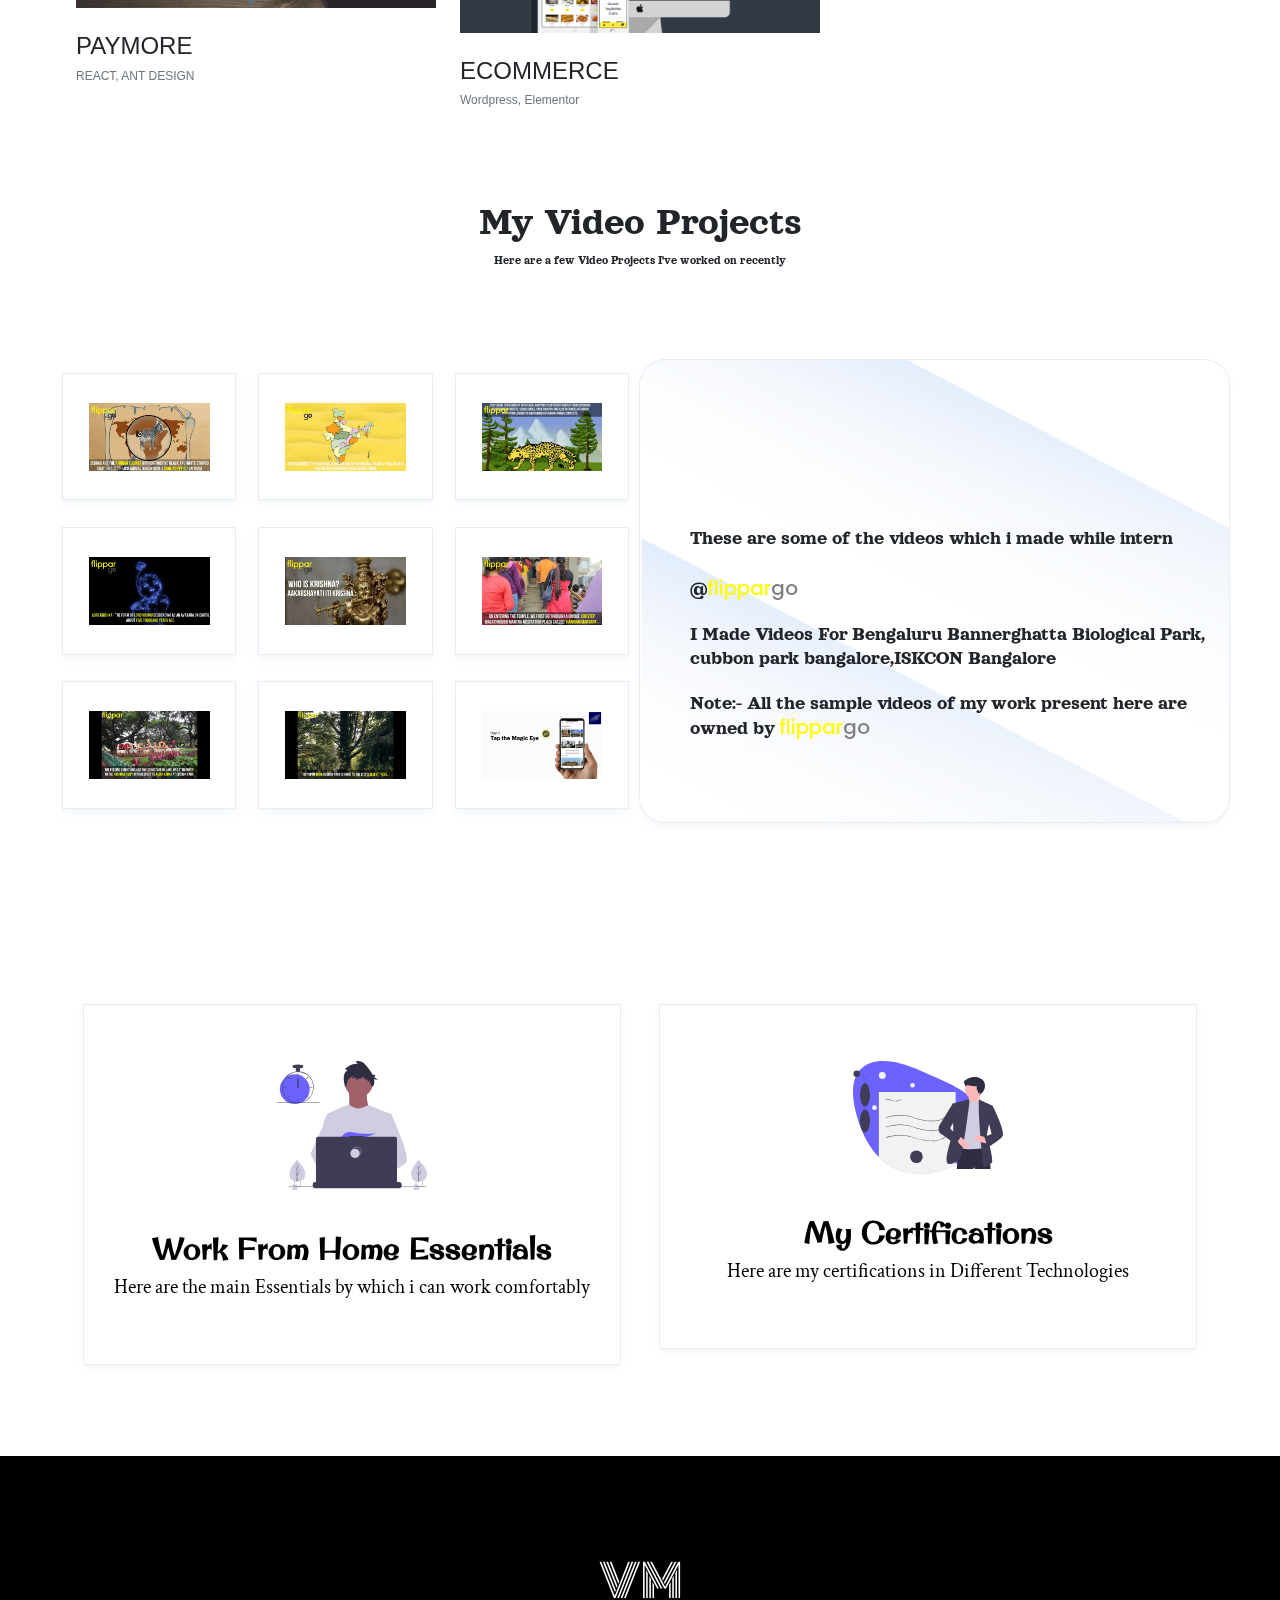
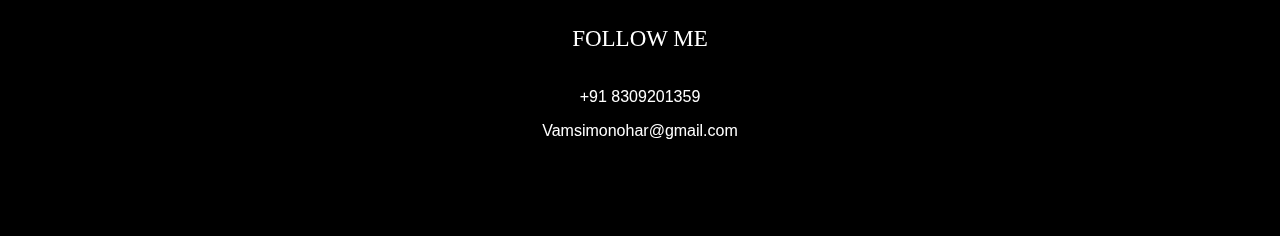
==== commit 9c50e450: "new added no end" ====
--- a/index.html
+++ b/index.html
@@ -252,7 +252,7 @@
           <div class="col-lg-4 col-md-6 col-sm-12 element-item HTML">
               <div class="our-project">
                   <div class="img">
-                      <a class="test-popup-link" href="./img/w1.png">
+                      <a class="test-popup-link" href="https://github.com/vamsimanohar9/udacity-arcard-game">
                           <img src="./img/w1.png" alt="portfolio-1" class="img-fluid">
                       </a>
                   </div>
@@ -265,7 +265,7 @@
           <div class="col-lg-4 col-md-6 col-sm-12 element-item REACT">
               <div class="our-project">
                   <div class="img">
-                      <a class="test-popup-link" href="./img/w2.png">
+                      <a class="test-popup-link" href="https://github.com/vamsimanohar9/NeighborHood-REACT-Project">
                           <img src="./img/w2.png" alt="portfolio-2" class="img-fluid">
                       </a>
                   </div>
@@ -278,7 +278,7 @@
           <div class="col-lg-4 col-md-6 col-sm-12 element-item REACT">
               <div class="our-project">
                   <div class="img">
-                      <a class="test-popup-link" href="./img/w3.png">
+                      <a class="test-popup-link" href="https://github.com/vamsimanohar9/ReadList-REACT">
                           <img src="./img/w3.png" alt="portfolio-3" class="img-fluid">
                       </a>
                   </div>
@@ -305,7 +305,7 @@
             <div class="our-project">
                 <div class="img">
                     <a class="test-popup-link" href="./img/wordpress.png">
-                        <img src="./img/w4.png" alt="portfolio-4" class="img-fluid">
+                        <img src="./img/wordpress.png" alt="portfolio-4" class="img-fluid">
                     </a>
                 </div>
                 <div class="title py-4">
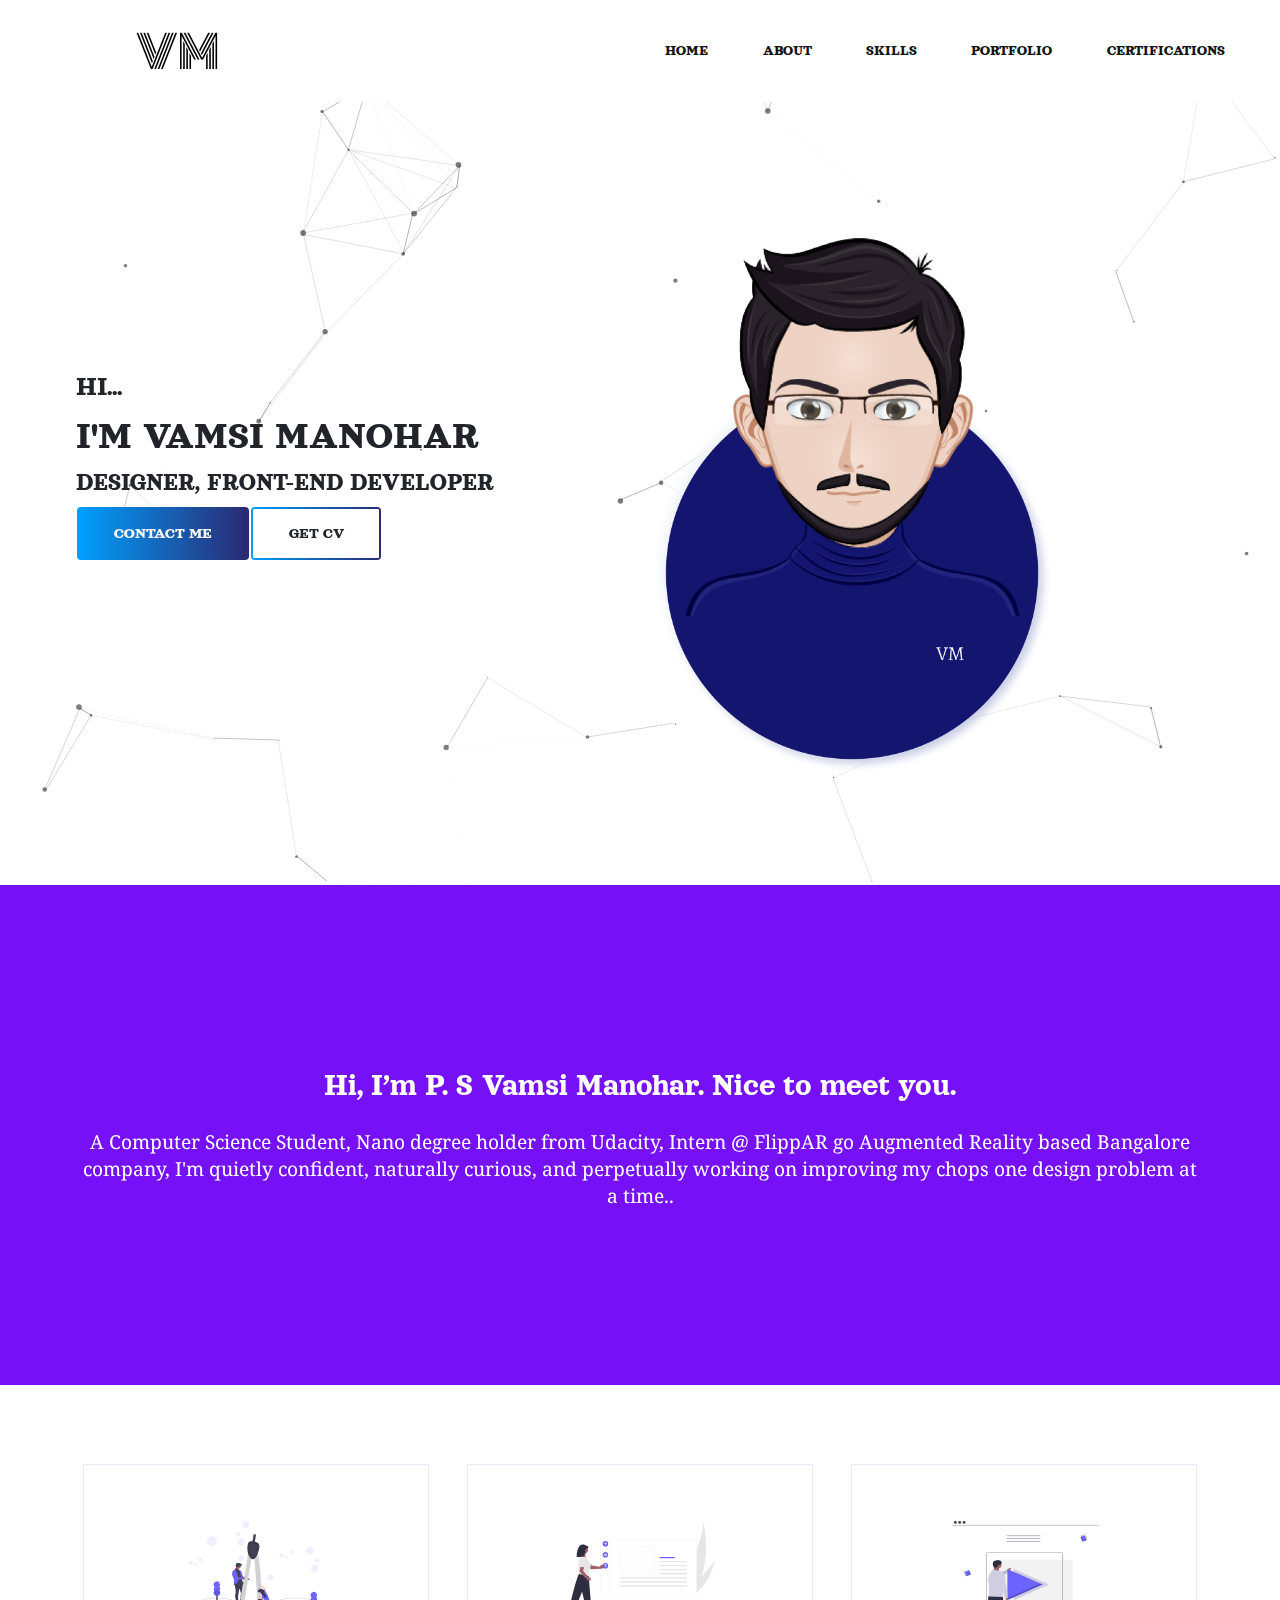
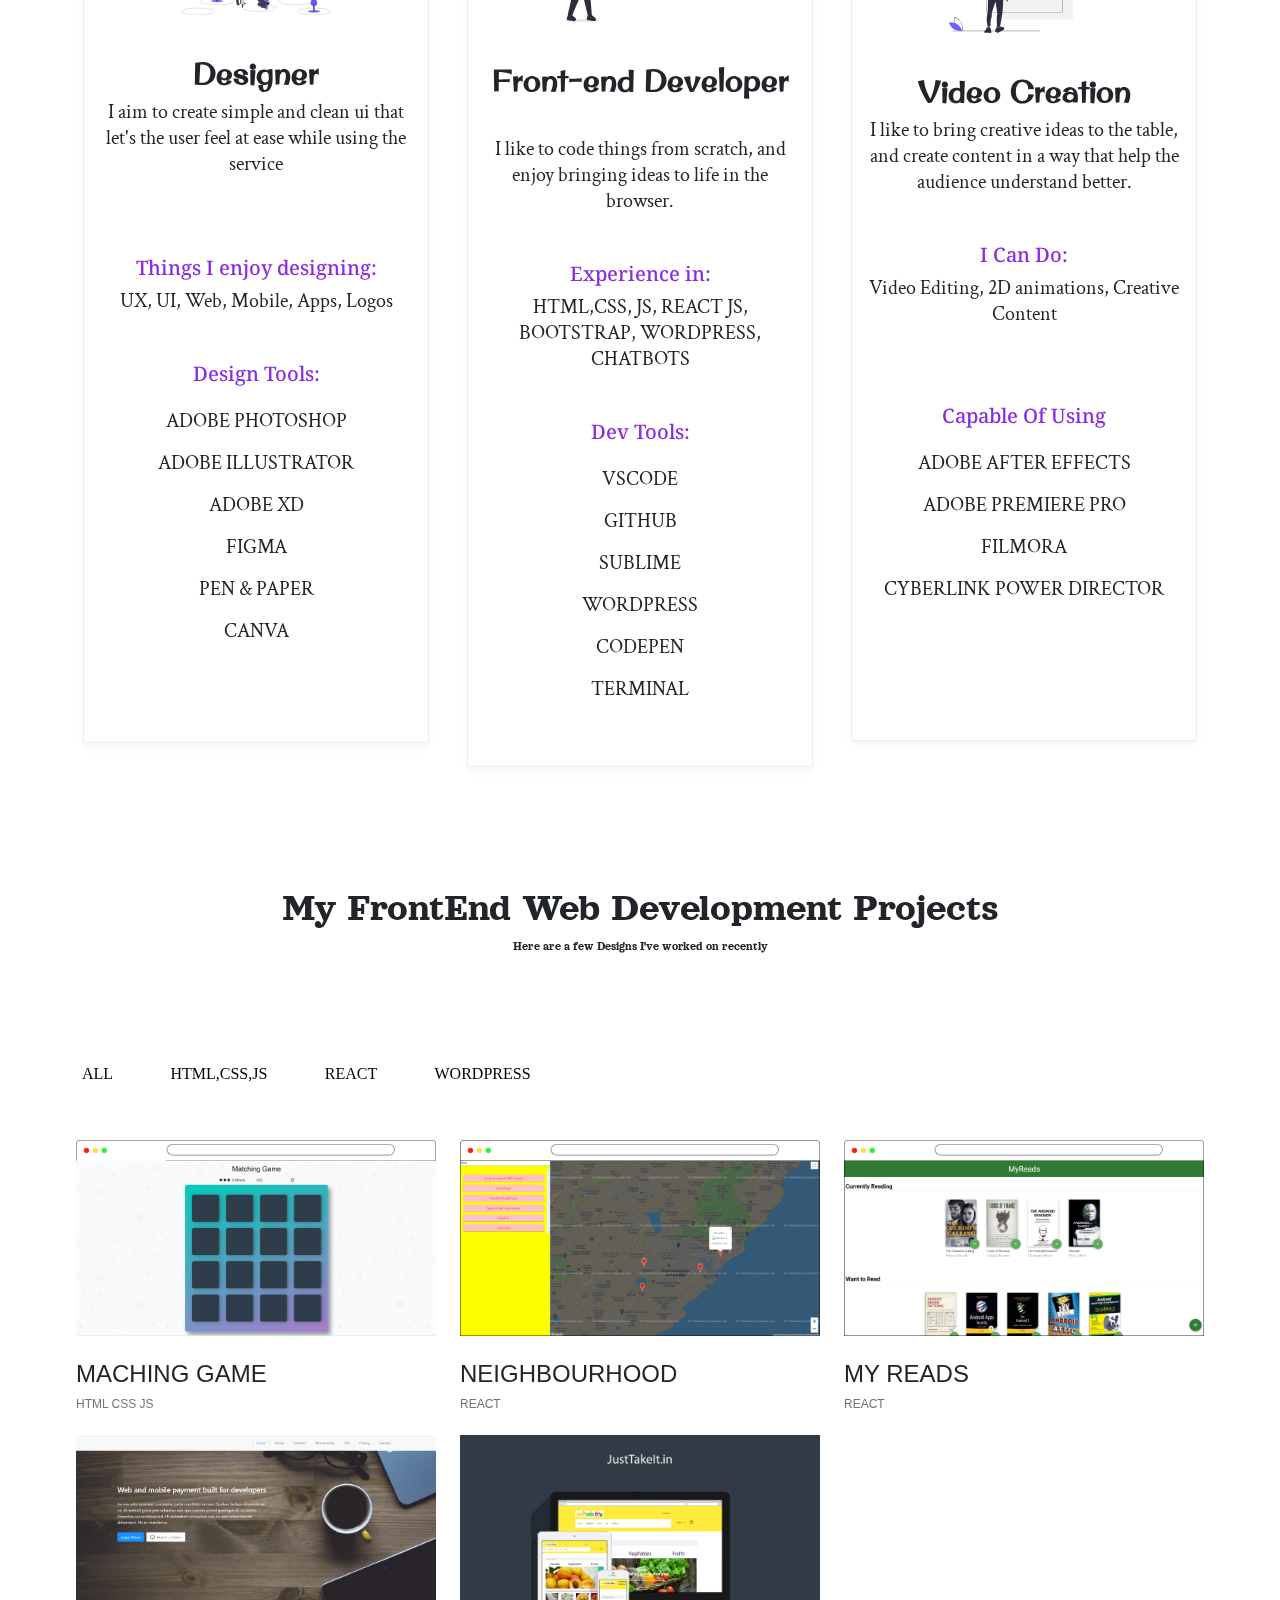
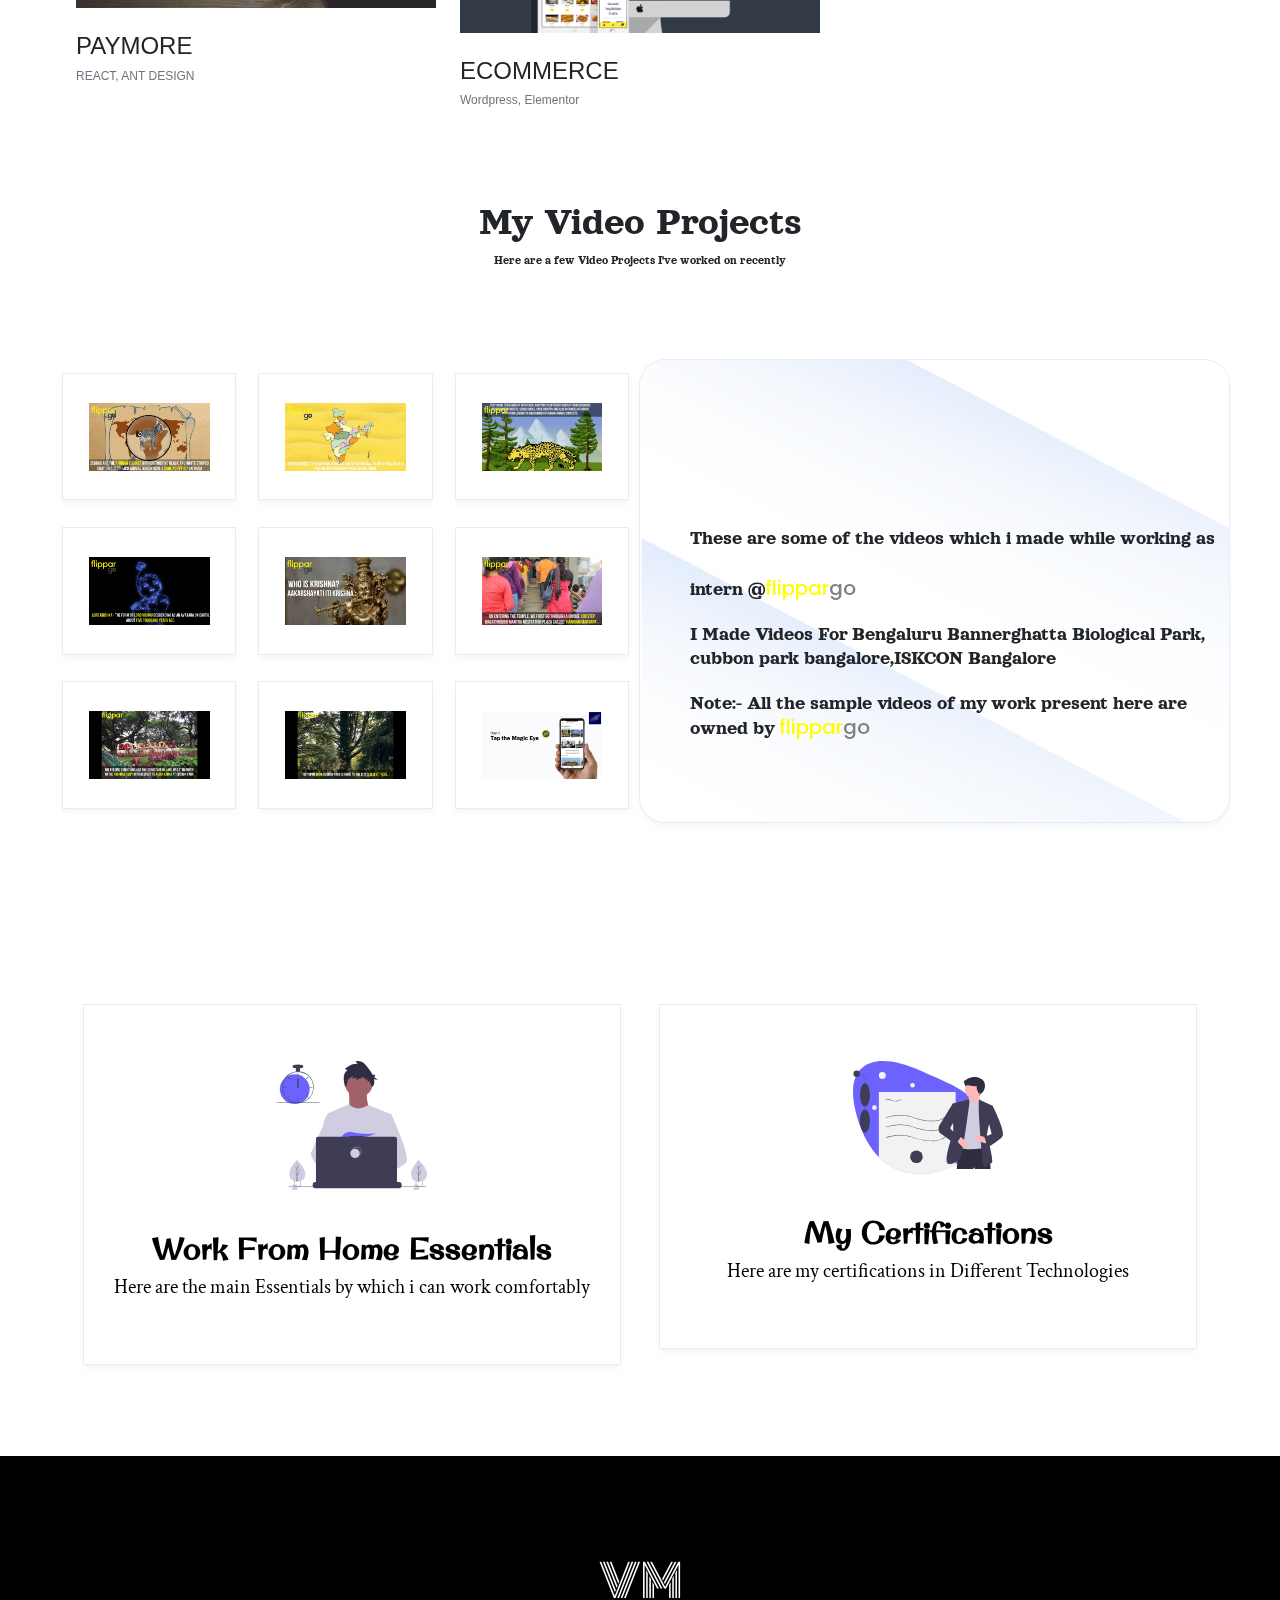
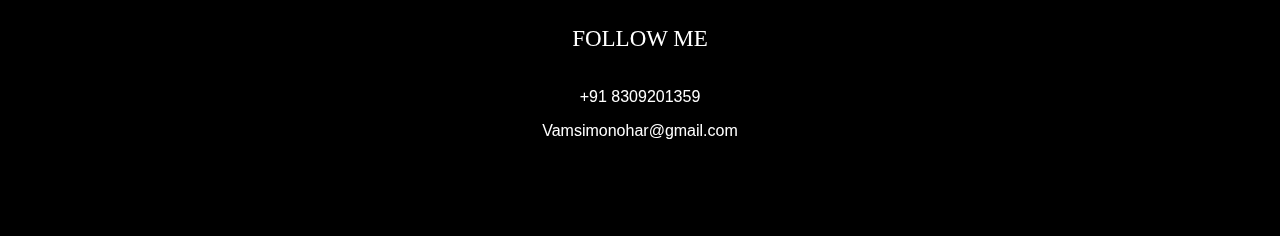
==== commit 389540d8: "added" ====
--- a/index.html
+++ b/index.html
@@ -385,7 +385,7 @@
     </div>
       <div class="col-xl-6 col-lg-12 col-md-12 " id="redbox">
         <div class="experience-area" id="redbox-text">
-            <h5 id="h5line">These are some of the videos which i made while intern @<span class="interncolor">flippar</span><span class="interncolor2">go</span></h5>
+            <h5 id="h5line">These are some of the videos which i made while working as intern @<span class="interncolor">flippar</span><span class="interncolor2">go</span></h5>
             <h5>I Made Videos For Bengaluru Bannerghatta Biological Park, cubbon park bangalore,ISKCON Bangalore</h5>
             <br>
             <h5 >Note:- All the sample videos of my work present here are owned by <span class="interncolor">flippar</span><span class="interncolor2">go</span></h5>
